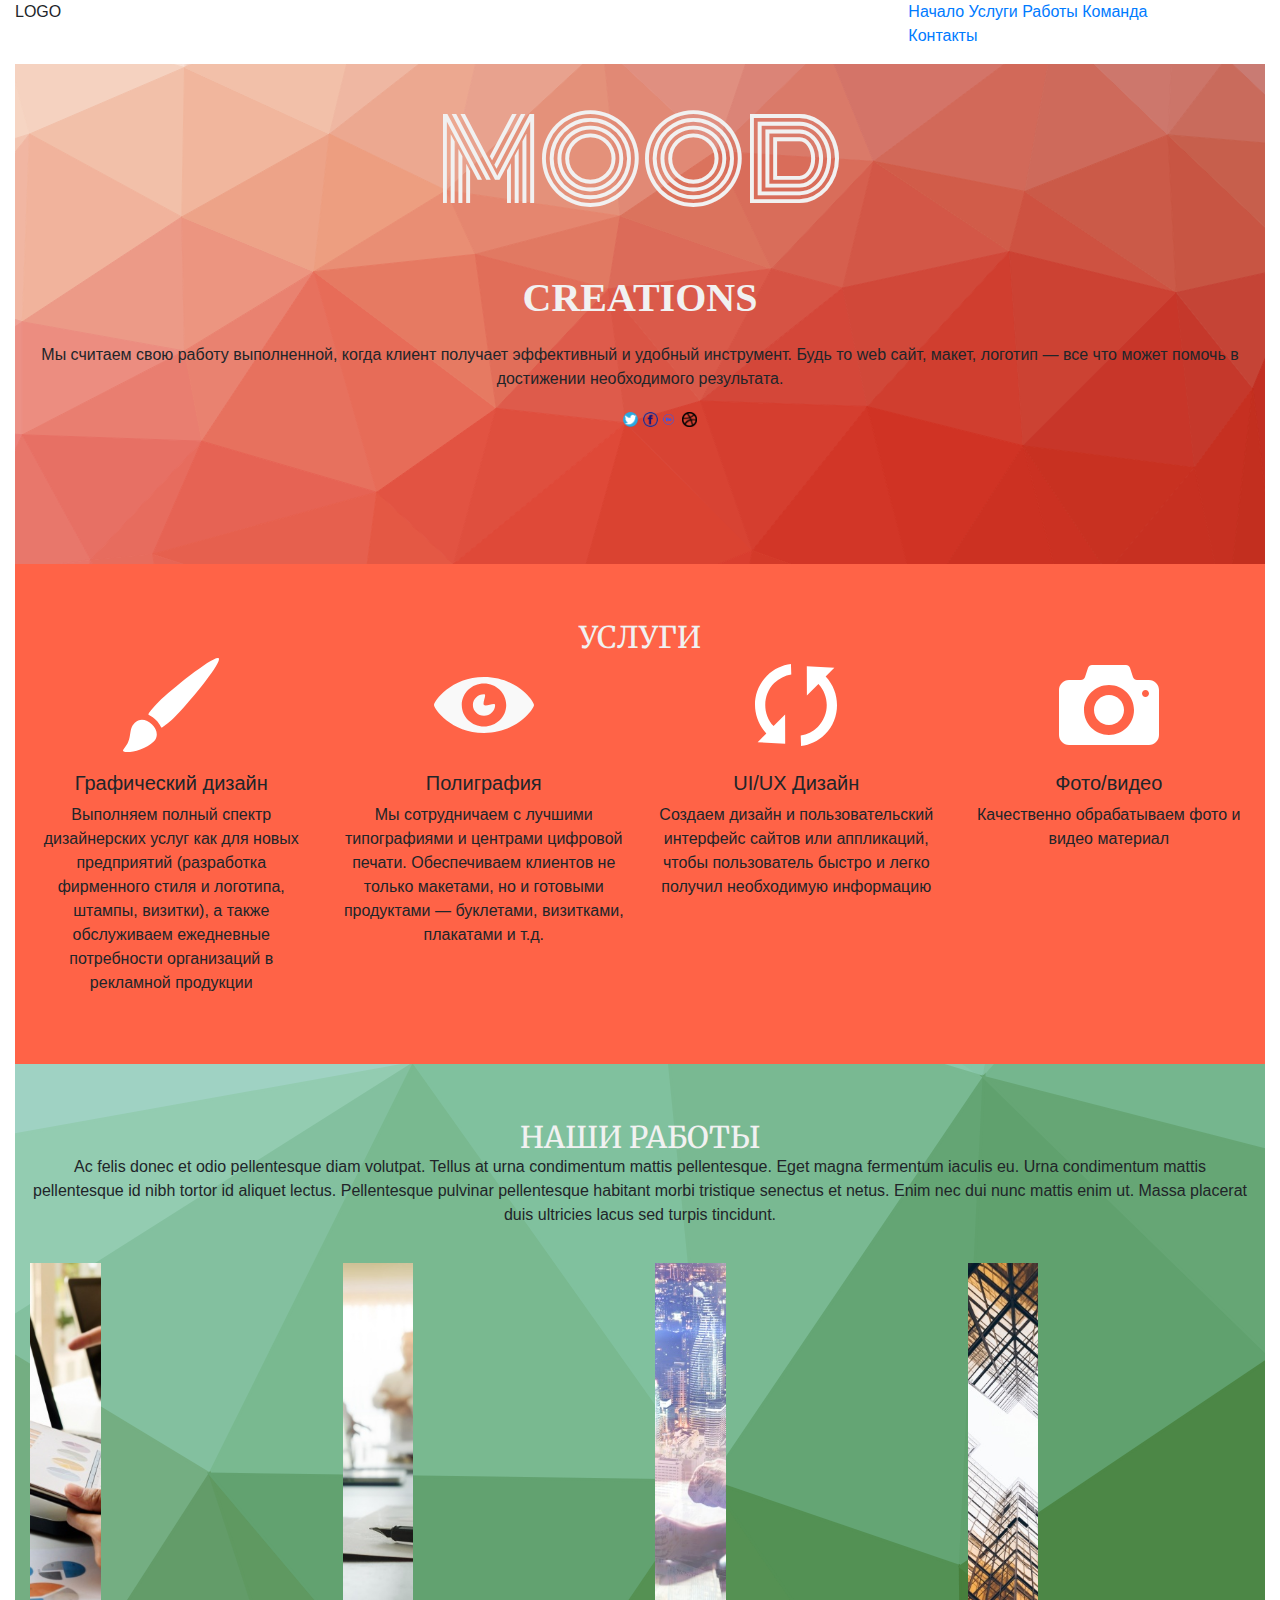
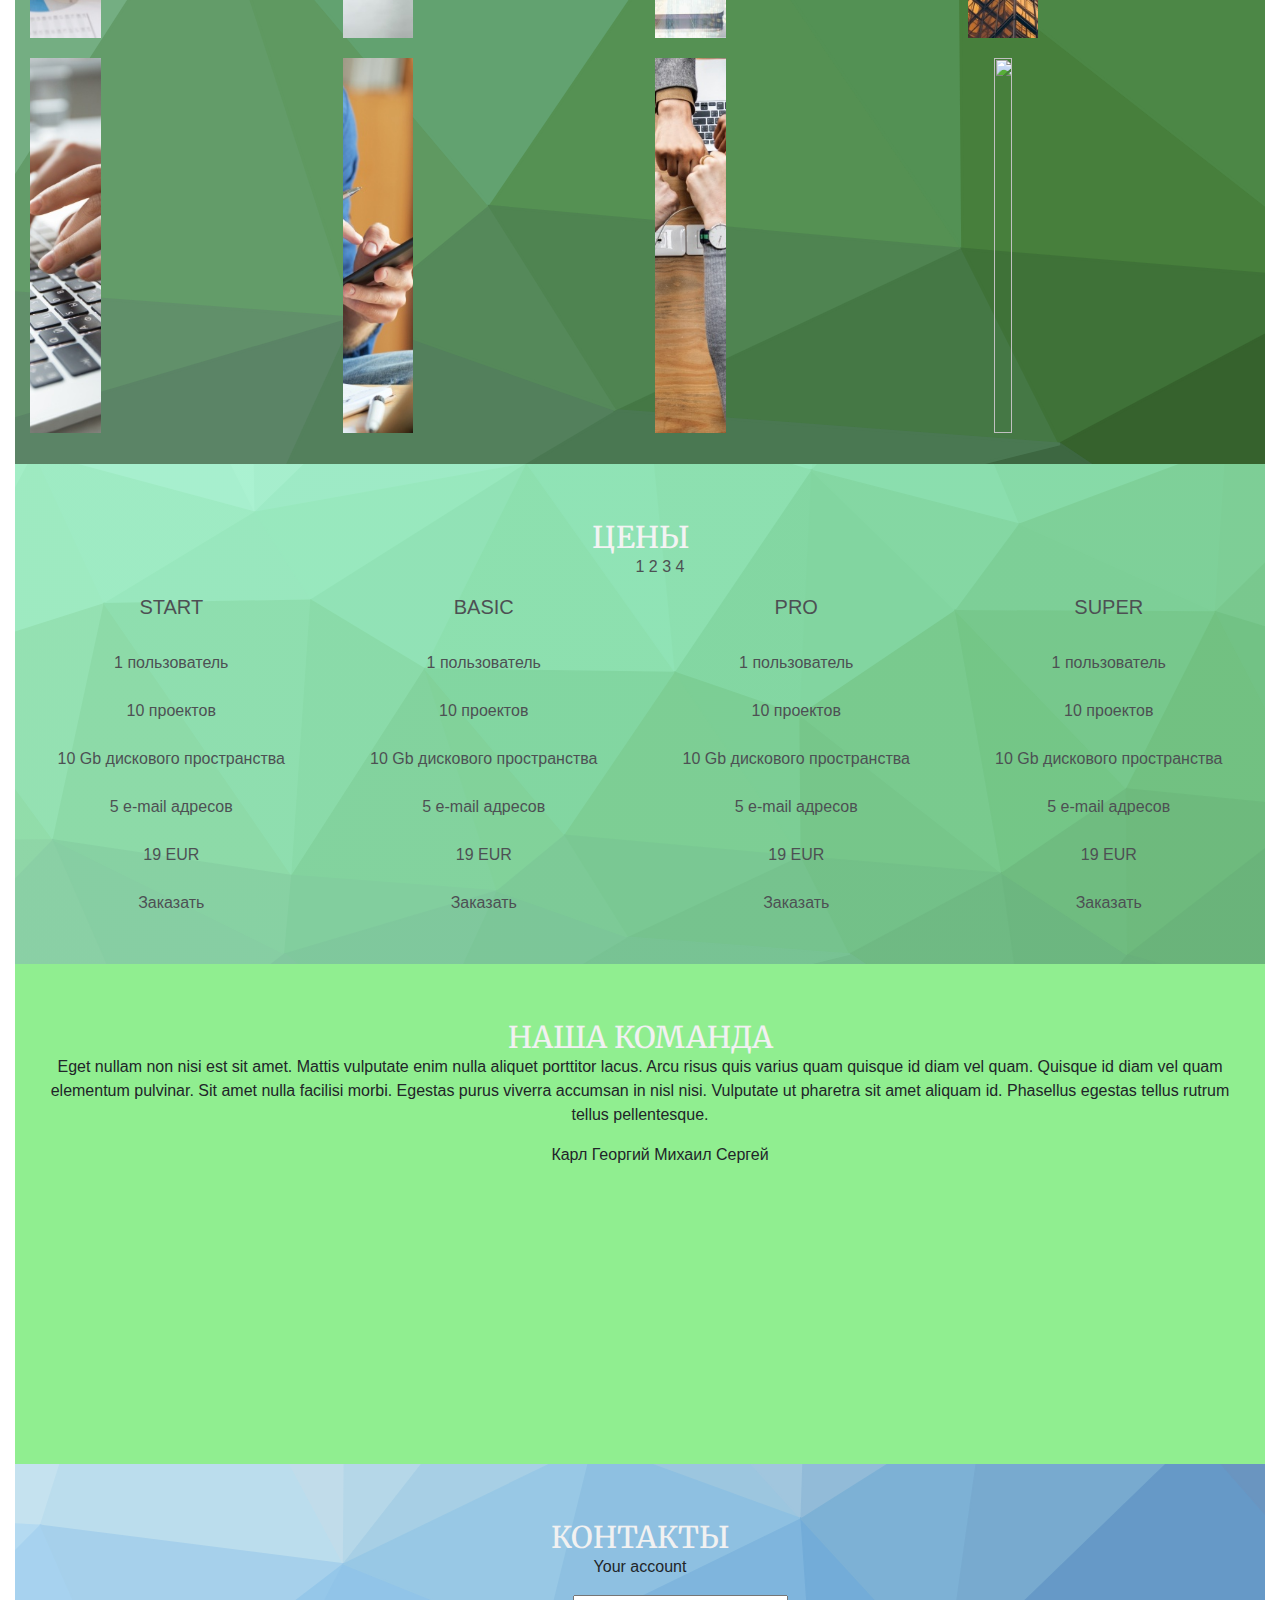
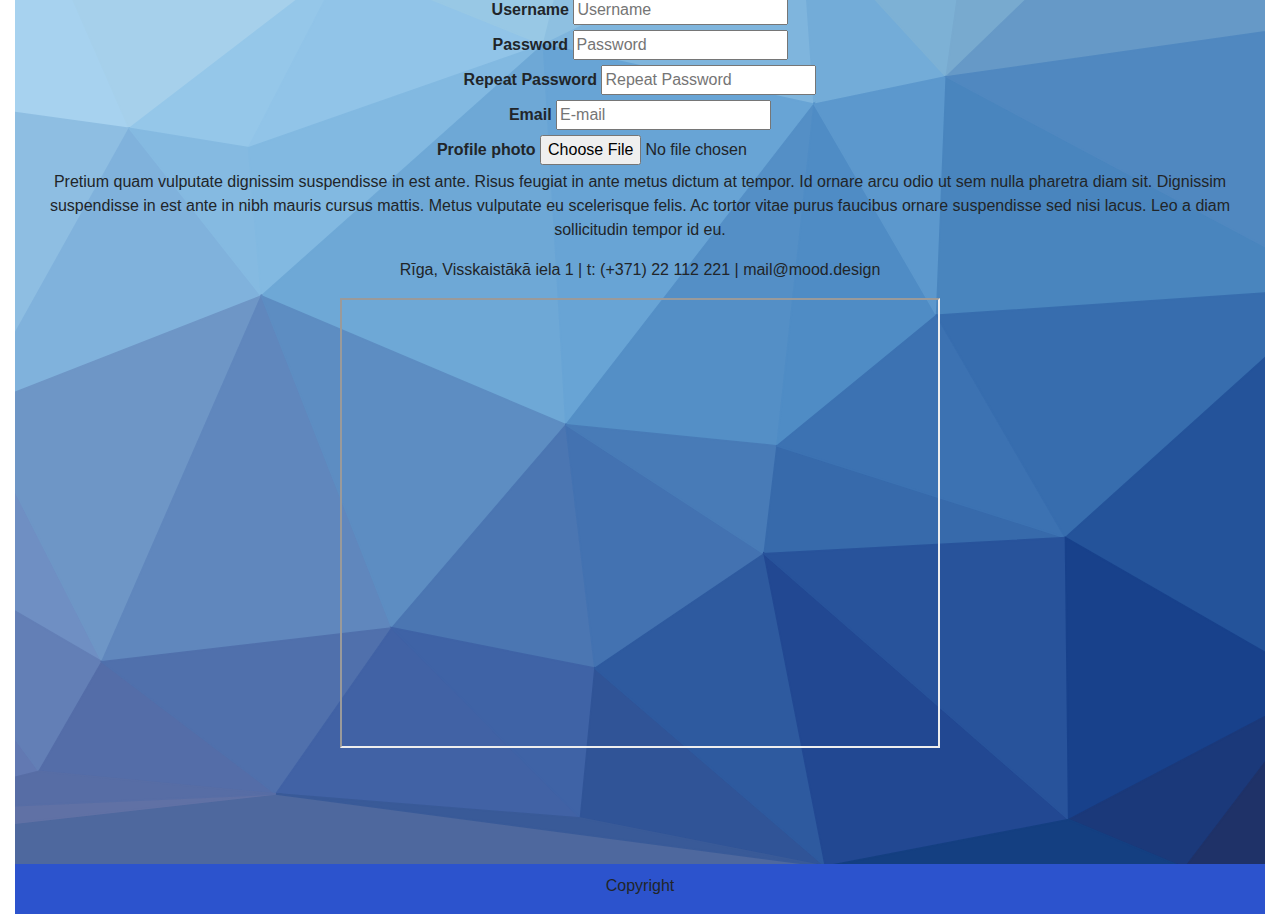
==== bootstrap/index.html @ acf4eb9c "mood creations project on bootstrap" ====
<!DOCTYPE html>
<html>
<head>
    <title>MOOD CREATIONS</title>
    <meta charset="UTF-8">
    <link rel="stylesheet" href="https://stackpath.bootstrapcdn.com/bootstrap/4.3.1/css/bootstrap.min.css" integrity="sha384-ggOyR0iXCbMQv3Xipma34MD+dH/1fQ784/j6cY/iJTQUOhcWr7x9JvoRxT2MZw1T" crossorigin="anonymous">
    <link rel="stylesheet" href="styles.css">
    <link href="https://fonts.googleapis.com/css?family=Monoton&display=swap" rel='stylesheet'>
    <link href="https://fonts.googleapis.com/css?family=Merriweather&display=swap" rel="stylesheet">
</head>
<body>
<div class="container-fluid">

    <div class="row">
        <div class="col-lg-8 col-md-8 col-sm-12 col-12">
            <p>LOGO</p>
        </div>
        <div class="col-lg-3 col-md-3 col-sm-12 col-12">
            <ul class="pages">
                <li><a href="#beginning">Начало</a></li>
                <li><a href="#services">Услуги</a></li>
                <li><a href="#works">Работы</a></li>
                <li><a href="#team">Команда</a></li>
                <li><a href="#contacts">Контакты</a></li>
            </ul>
        </div>
    </div>

    <div class="container-fluid pageInfo">
        <a name="beginning"></a>

        <div class="row moodCreations">
            <div class="col-lg-12 col-md-12 col-sm-12 col-12">
                <p class="mood">MOOD</p>
                <br>
                <p class="creations">CREATIONS</p>
            </div>
        </div>

        <div class="row about">
            <div class="col-lg-12 col-md-12 col-sm-12 col-12">
                <p>Мы считаем свою работу выполненной, когда клиент получает эффективный и удобный инструмент. Будь то  web сайт, макет, логотип — все что может помочь
                    в достижении необходимого результата.</p>
            </div>
        </div>

        <div class="row socialMedia">
            <div class="col-lg-12 col-md-12 col-sm-12 col-12">
                <ul class="socialIcons">
                    <li><img src="images/twitter.png"></li>
                    <li><img src="images/facebook.png"></li>
                    <li><img src="images/behance.png"></li>
                    <li><img src="images/dribbble.png"></li>
                </ul>
            </div>
        </div>
    </div>

    <div class="container-fluid services">

        <div class="row">
            <div class="col-lg-12 col-md-12 col-sm-12 col-12">
                <a name="services"><h3 class="headline">УСЛУГИ</h3></a>
            </div>
        </div>

        <div class="row offers">
            <div class="col-lg-3 col-md-6 col-sm-12 col-12 offer">
                <p class="serviceImage"><img src="images/brush.svg"></p>
                <h5>Графический дизайн</h5>
                <p>Выполняем полный спектр дизайнерских услуг как для новых предприятий (разработка фирменного стиля и логотипа,
                    штампы, визитки), а также обслуживаем ежедневные потребности организаций в рекламной продукции</p>
            </div>

            <div class="col-lg-3 col-md-6 col-sm-12 col-12 offer">
                <p class="serviceImage"><img src="images/eye.svg"></p>
                <h5>Полиграфия</h5>
                <p>Мы сотрудничаем с лучшими типографиями и центрами цифровой печати. Обеспечиваем клиентов не только макетами, но и готовыми продуктами — буклетами, визитками, плакатами и т.д.</p>
            </div>

            <div class="col-lg-3 col-md-6 col-sm-12 col-12 offer">
                <p class="serviceImage"><img src="images/uiux.svg"></p>
                <h5>UI/UX Дизайн</h5>
                <p>Создаем дизайн и пользовательский интерфейс сайтов или аппликаций, чтобы пользователь быстро и легко получил необходимую информацию
                </p>
            </div>

            <div class="col-lg-3 col-md-6 col-sm-12 col-12 offer">
                <p class="serviceImage"><img src="images/camera.svg"></p>
                <h5>Фото/видео</h5>
                <p>Качественно обрабатываем фото и видео материал</p>
            </div>
        </div>
    </div>

    <div class="container-fluid portfolio">

        <div class="row">
            <div class="col-lg-12 col-md-12 col-sm-12 col-12">
                <a name="works"><h3 class="headline">НАШИ РАБОТЫ</h3></a>
            </div>
        </div>

        <div class="row">
            <div class="col-lg-12 col-md-12 col-sm-12 col-12 workAbout">
                <p>Ac felis donec et odio pellentesque diam volutpat. Tellus at urna condimentum mattis pellentesque. Eget magna fermentum iaculis eu. Urna condimentum mattis pellentesque id nibh tortor id
                    aliquet lectus. Pellentesque pulvinar pellentesque habitant morbi tristique senectus et netus. Enim nec dui nunc mattis enim ut. Massa placerat duis ultricies lacus sed turpis
                    tincidunt.</p>
            </div>
        </div>

        <div class="row workSelect">
            <div class="col-lg-3 col-md-6 col-sm-12 col-12">
                <img src="images/1.jpg" alt="" />
            </div>
            <div class="col-lg-3 col-md-6 col-sm-12 col-12">
                <img src="images/2.jpg" alt="" />
            </div>
            <div class="col-lg-3 col-md-6 col-sm-12 col-12">
                <img src="images/3.jpg" alt="" />
            </div>
            <div class="col-lg-3 col-md-6 col-sm-12 col-12">
                <img src="images/4.jpg" alt="" />
            </div>
        </div>
        <div class="row workSelect">
            <div class="col-lg-3 col-md-6 col-sm-12 col-12">
                <img src="images/5.jpg" alt="" />
            </div>
            <div class="col-lg-3 col-md-6 col-sm-12 col-12">
                <img src="images/6.jpg" alt="" />
            </div>
            <div class="col-lg-3 col-md-6 col-sm-12 col-12">
                <img src="images/7.jpg" alt="" />
            </div>
            <div class="col-lg-3 col-md-6 col-sm-12 col-12">
                <img src="images/8.jpg" alt="" />
            </div>
        </div>
    </div>

    <div class="container-fluid prices">

        <div class="row">
            <div class="col-lg-12 col-md-12 col-sm-12 col-12">
                <h3 class="headline">ЦЕНЫ</h3>
            </div>
        </div>

        <div class="row priceSelect">
            <div class="col-lg-12 col-md-12 col-sm-12 col-12">
                <ul class="priceSection">
                    <li>1</li>
                    <li>2</li>
                    <li>3</li>
                    <li>4</li>
                </ul>
            </div>
        </div>

        <div class="row packs">
            <div class="col-lg-3 col-md-6 col-sm-12 col-12 onePack">
                <h5 class="priceTitle">START</h5>
                <br>
                <p>1 пользователь</p>
                <br>
                <p>10 проектов</p>
                <br>
                <p>10 Gb дискового пространства</p>
                <br>
                <p>5 e-mail адресов</p>
                <br>
                <p>19 EUR</p>
                <br>
                <p>Заказать</p>
            </div>
            <div class="col-lg-3 col-md-6 col-sm-12 col-12 onePack">
                <h5 class="priceTitle">BASIC</h5>
                <br>
                <p>1 пользователь</p>
                <br>
                <p>10 проектов</p>
                <br>
                <p>10 Gb дискового пространства</p>
                <br>
                <p>5 e-mail адресов</p>
                <br>
                <p>19 EUR</p>
                <br>
                <p>Заказать</p>
            </div>
            <div class="col-lg-3 col-md-6 col-sm-12 col-12 onePack">
                <h5 class="priceTitle">PRO</h5>
                <br>
                <p>1 пользователь</p>
                <br>
                <p>10 проектов</p>
                <br>
                <p>10 Gb дискового пространства</p>
                <br>
                <p>5 e-mail адресов</p>
                <br>
                <p>19 EUR</p>
                <br>
                <p>Заказать</p>
            </div>
            <div class="col-lg-3 col-md-6 col-sm-12 col-12 onePack">
                <h5 class="priceTitle">SUPER</h5>
                <br>
                <p>1 пользователь</p>
                <br>
                <p>10 проектов</p>
                <br>
                <p>10 Gb дискового пространства</p>
                <br>
                <p>5 e-mail адресов</p>
                <br>
                <p>19 EUR</p>
                <br>
                <p>Заказать</p>
            </div>
        </div>
    </div>

    <div class="container-fluid team">

        <div class="row">
            <div class="col-lg-12 col-md-12 col-sm-12 col-12">
                <a name="team"><h3 class="headline">НАША КОМАНДА </h3></a>            </div>
        </div>

        <div class="row teamAbout">
            <div class="col-lg-12 col-md-12 col-sm-12 col-12">
                <p>
                    Eget nullam non nisi est sit amet. Mattis vulputate enim nulla aliquet porttitor lacus. Arcu risus quis varius quam quisque id diam vel quam. Quisque id diam vel quam elementum
                    pulvinar. Sit amet nulla facilisi morbi. Egestas purus viverra accumsan in nisl nisi. Vulputate ut pharetra sit amet aliquam id. Phasellus egestas tellus rutrum tellus pellentesque.
                </p>
            </div>
        </div>

        <div class="row teamMembers">
            <div class="col-lg-12 col-md-12 col-sm-12 col-12">
                <ul class="members">
                    <li>Карл</li>
                    <li>Георгий</li>
                    <li>Михаил</li>
                    <li>Сергей</li>
                </ul>
            </div>
        </div>
    </div>

    <div class="container-fluid contacts">

        <div class="row">
            <div class="col-lg-12 col-md-12 col-sm-12 col-12">
                <a name="contacts"><h3 class="headline">КОНТАКТЫ</h3></a>
            </div>
        </div>


        <div class="register">
            <p>Your account</p>
            <div class="row">
                <div class="col-lg-12 col-md-12 col-sm-12 col-12">
                    <label for="username"><b>Username</b></label>
                    <input type="text" placeholder="Username" name="Username" required><br>

                    <label for="psw"><b>Password</b></label>
                    <input type="password" placeholder="Password" name="password" required><br>

                    <label for="psw-repeat"><b>Repeat Password</b></label>
                    <input type="password" placeholder="Repeat Password" name="psw-repeat" required><br>

                    <label for="email"><b>Email</b></label>
                    <input type="text" placeholder="E-mail" name="email" required><br>

                    <label for="file"><b>Profile photo</b></label>
                    <input type="file" placeholder="file" name="file">
                </div>
            </div>
        </div>

        <div class="row contactForm">
            <div class="col-lg-12 col-md-12 col-sm-12 col-12">
                <p>
                    Pretium quam vulputate dignissim suspendisse in est ante. Risus feugiat in ante metus dictum at tempor. Id ornare arcu odio ut sem nulla pharetra diam sit. Dignissim suspendisse in
                    est ante in nibh mauris cursus mattis. Metus vulputate eu scelerisque felis. Ac tortor vitae purus faucibus ornare suspendisse sed nisi lacus. Leo a diam sollicitudin tempor id eu.
                </p>
                <p>Rīga, Visskaistākā iela 1 | t: (+371) 22 112 221 | mail@mood.design</p>
            </div>
        </div>

        <div class="row mapx">
            <div class="col-lg-12 col-md-12 col-sm-12 col-12">
                <iframe src="https://www.google.com/maps/embed?pb=!1m18!1m12!1m3!1d2175.2723819367!2d24.133255915940637!3d56.96126658089379!2m3!1f0!2f0!3f0!3m2!1i1024!2i768!4f13.1!3m3!1m2!1s0x46eecfcab2adb7b1%3A0x5da3a602e59f347c!2sArtil%C4%93rijas%20iela%203%2C%20Centra%20rajons%2C%20R%C4%ABga%2C%20LV-1001!5e0!3m2!1slv!2slv!4v1572545944510!5m2!1slv!2slv" width="600" height="450"></iframe>
            </div>
        </div>
    </div>

    <div class="container-fluid footer">
        <div class="row">
            <div class="col-lg-12 col-md-12 col-sm-12 col-12">
                <p>Copyright</p>
            </div>
        </div>
    </div>
</div>

</body>
</html>
---- bootstrap/styles.css ----
.navMenu {
    width: 100%;
    height: 50px;
    display: inline-flex;
    background-color: tomato;
}

.logo {
     width: 20%;
     text-align: left;
    margin-left: 40px;
}

.navBar {
    width: 80%;
    text-align: right;
    margin-right: 40px;
}

.navBar > a {
    text-decoration-line: none;
}

.pageInfo {
    width: 100%;
    height: 500px;
    background-image: url("images/bg-red.svg");
    background-position: center;
    background-repeat: no-repeat;
    background-size: cover;
}

.socialIcons li img {
    width: 15px;
    height: 15px;
    display: inline-block
}

.moodCreations {
    padding: 15px;
}

.mood {
    font-size: 110px;
    font-family: 'Monoton';
    color: #f1f1f1;
    margin: unset;
}

.creations {
    font-size: 40px;
    font-family: Roboto;
    font-weight: bolder;
    color: #f1f1f1;
    margin: unset;
}

.pageInfo div {
    text-align: center;
}

.services {
    width: 100%;
    height: 500px;
    background-color: tomato;
}

.headline {
    text-align: center;
    margin: unset;
    color: #f1f1f1;
    font-size: 30px;
    padding-top: 55px;
    font-family: 'Merriweather', serif;
}

.offer {
    width: 300px;
    text-align: center;
    margin: auto;
    height: 304px;
}

.portfolio {
    width: 100%;
    height: 1000px;
    background-image: url("images/bg-green.svg");
    background-position: center;
    background-repeat: no-repeat;
    background-size: cover;
}

.portfolio div {
    text-align: center;
}

.prices {
    width: 100%;
    height: 500px;
    /*background-image: url("images/bg-green.svg");*/
    background:  linear-gradient(
            rgba(103, 255, 170, 0.45),
            rgba(103, 255, 170, 0.45)
    ),
    url("images/bg-green.svg")
;
    background-position: center;
    background-repeat: no-repeat;
    background-size: cover;
    opacity: 0.8;
}

.priceSelect {
    text-align: center;
}

.onePack p {
    margin: unset;
}


.packs div {
    width: 25%;
    text-align: center;
}

.team {
    width: 100%;
    height: 500px;
    background-color: lightgreen;
}

.team div {
    text-align: center;
}

.contacts {
    width: 100%;
    height: 1000px;
    background-image: url("images/bg-blue.svg");
    background-position: center;
    background-repeat: no-repeat;
    background-size: cover;
}

.contacts div {
    text-align: center;
}

.footer {
    width: 100%;
    height: 50px;
    background-color: #2c53cd;
    text-align: center;
}

.footer p {
    margin: unset;
    padding: 10px;
}

.workSelect {
    padding-top: 20px;
}

.workSelect img {
    display: block;
    width: 25%;
    height: 375px;
    min-width: 50px;
    min-height: 50px;
    float: left;
    object-position: 50% 50%;
    object-fit: cover;
    /* object-fit: contain; */
    /* object-fit: fill; */
    /* object-fit: none; */
}

ul {
    list-style-type: none;
}

ul li{
    display: inline;
}

.offers {
    display: flex;
    justify-content: center;
    align-items: flex-start;
}

.packs {
    display: flex;
}

/*input[type=text], input[type=password]{*/
/*    width: 30%;*/
/*    padding: 6px;*/
/*    display: inline-block;*/
/*    margin: 7px;*/
/*    float: left;*/
/*}*/

/*.register {*/
/*    width: 100%;*/
/*    margin: 0 auto;*/
/*}*/

/*label {*/
/*    float: left;*/
/*    padding: 18px;*/
/*    display: inline-block;*/
/*}*/
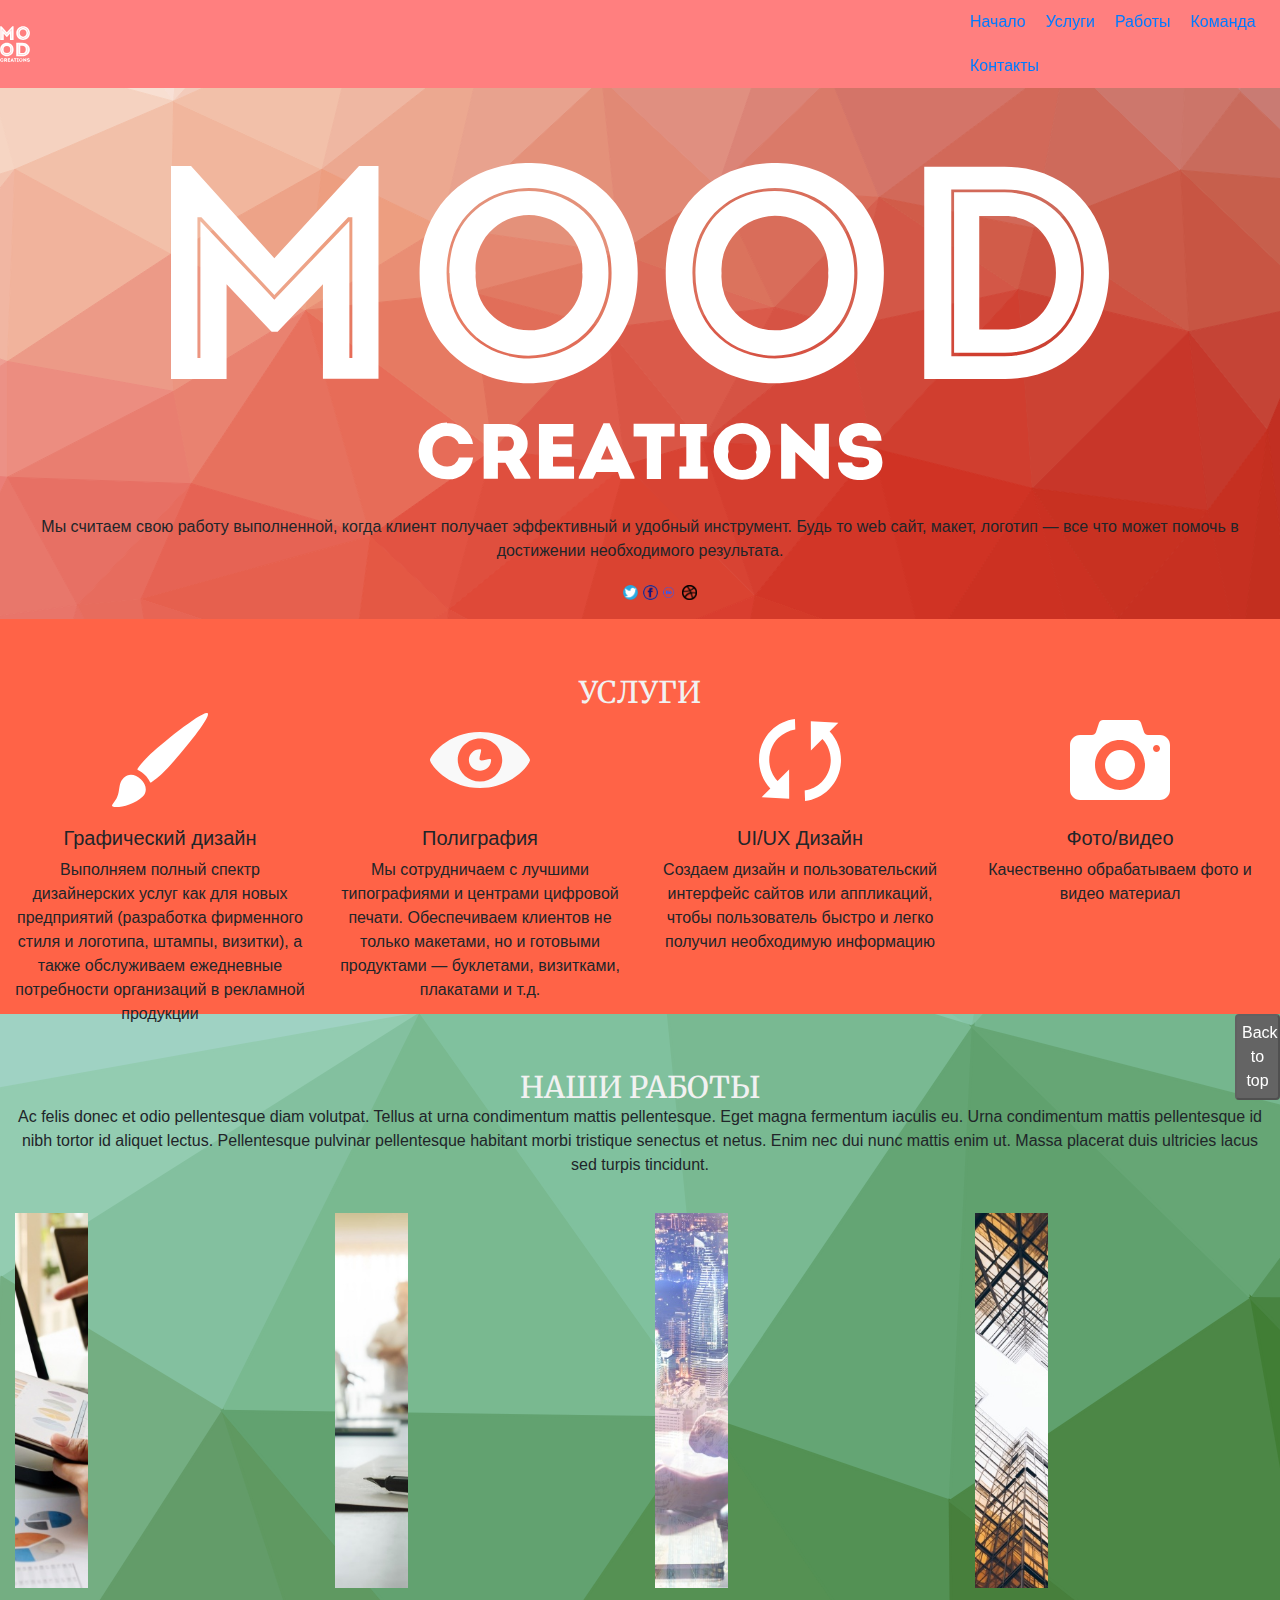
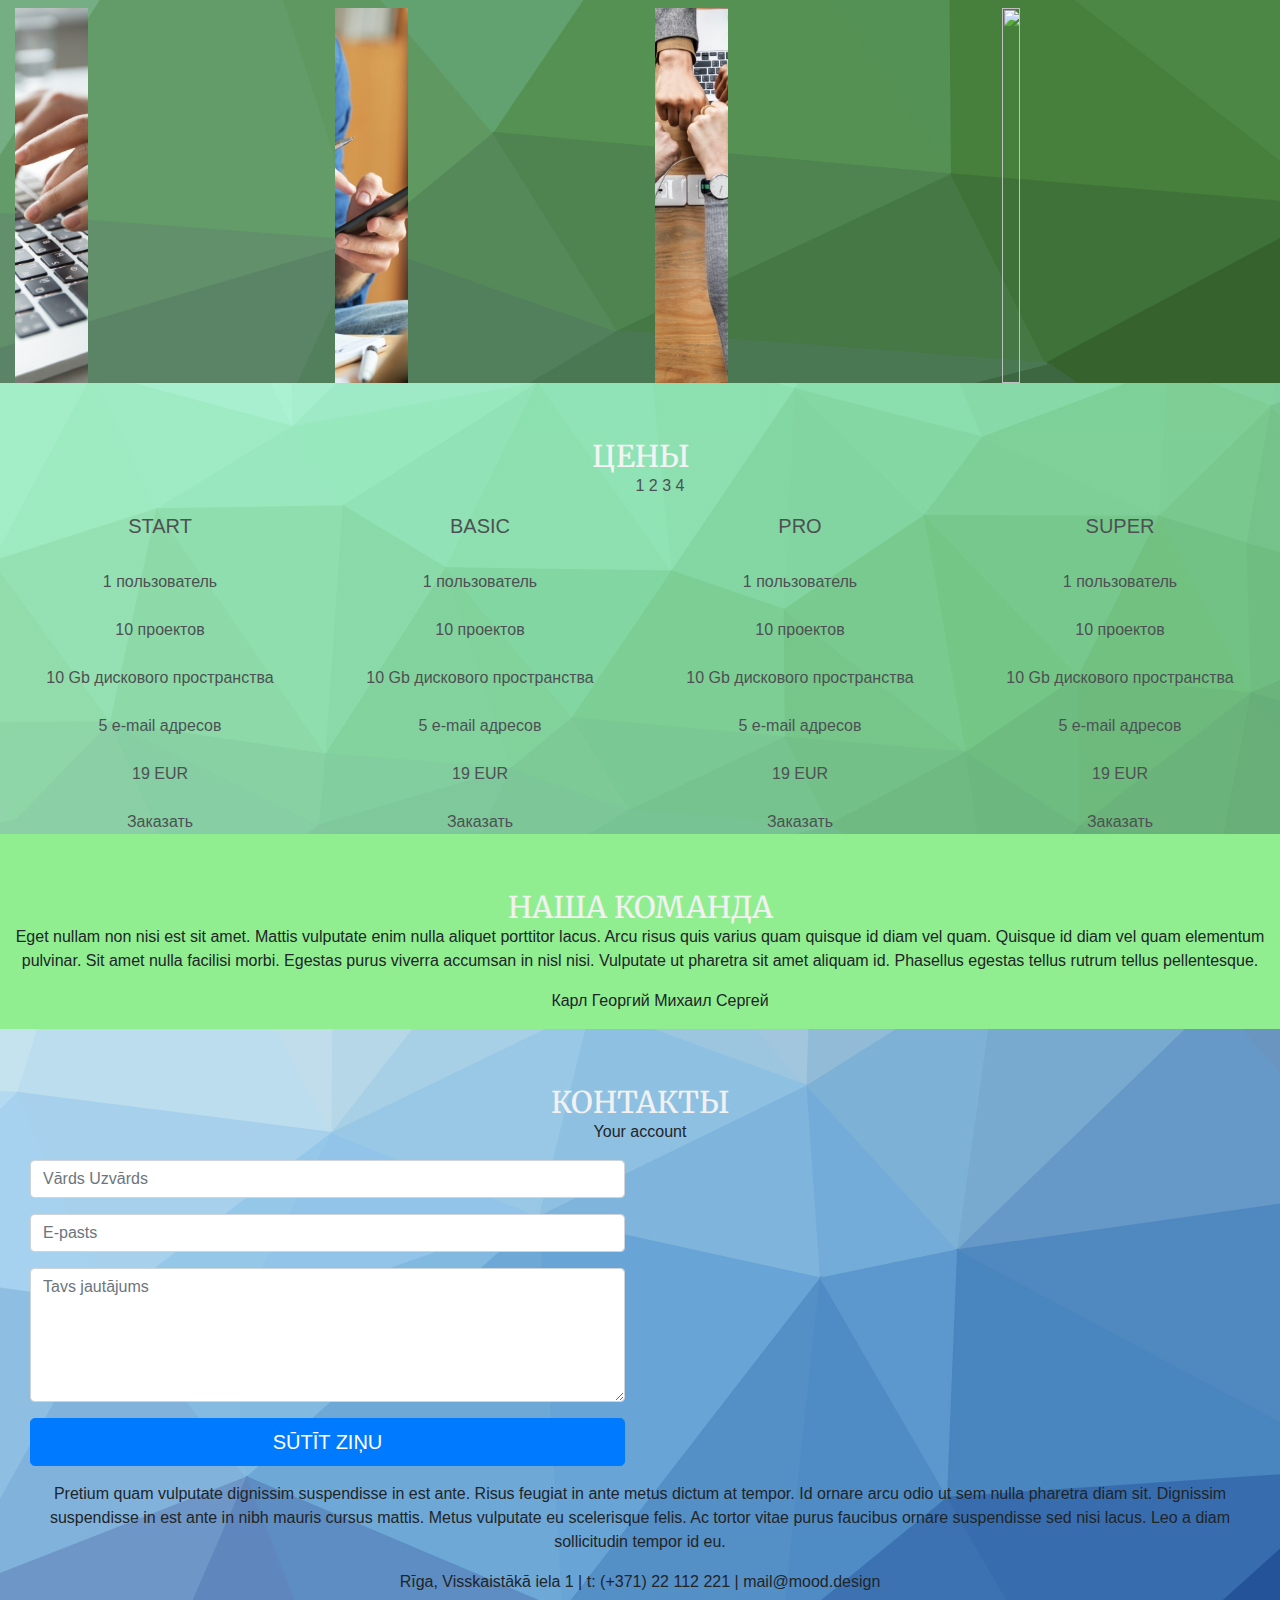
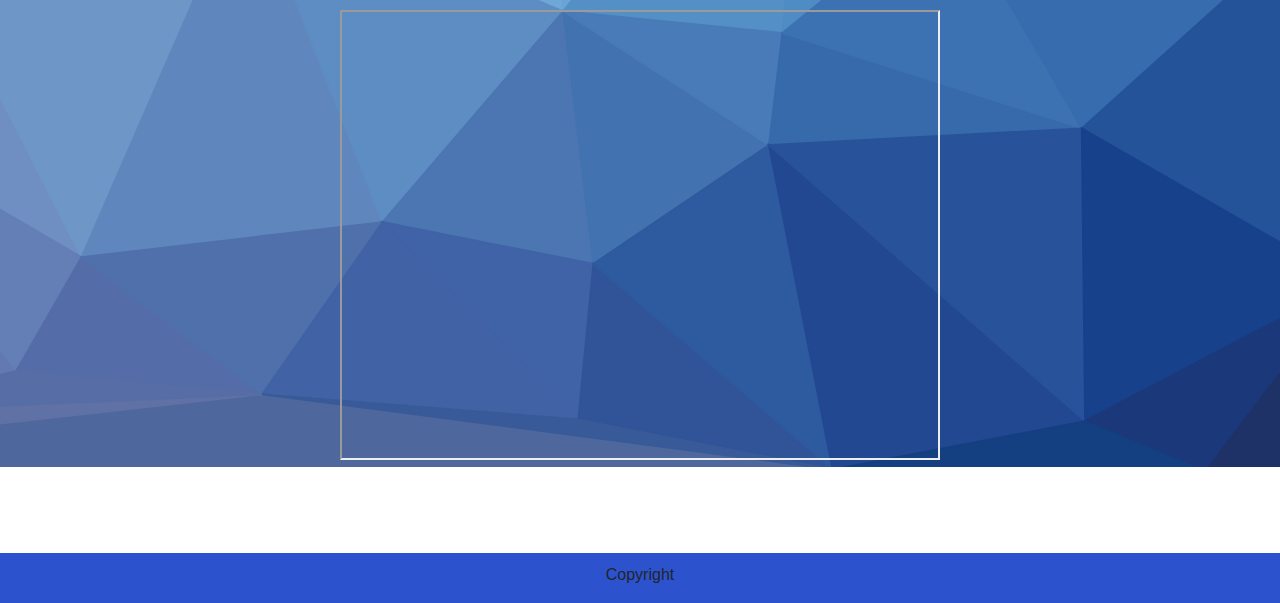
==== commit 61e836d8: "responsive" ====
--- a/bootstrap/index.html
+++ b/bootstrap/index.html
@@ -8,15 +8,16 @@
     <link href="https://fonts.googleapis.com/css?family=Monoton&display=swap" rel='stylesheet'>
     <link href="https://fonts.googleapis.com/css?family=Merriweather&display=swap" rel="stylesheet">
 </head>
+
 <body>
-<div class="container-fluid">
-
-    <div class="row">
-        <div class="col-lg-8 col-md-8 col-sm-12 col-12">
-            <p>LOGO</p>
-        </div>
-        <div class="col-lg-3 col-md-3 col-sm-12 col-12">
-            <ul class="pages">
+
+<div class="container-fluid navigation">
+    <div class="row no-gutters navMenu">
+        <div class="nav nav-pills col-lg-9 col-md-9 col-sm-12 col-12 logo">
+            <img src="images/logo-vert.svg" class="logotip">
+        </div>
+        <div class="col-lg-3 col-md-3 col-sm-12 col-12 navBar">
+            <ul class="nav nav-pills pages">
                 <li><a href="#beginning">Начало</a></li>
                 <li><a href="#services">Услуги</a></li>
                 <li><a href="#works">Работы</a></li>
@@ -25,38 +26,38 @@
             </ul>
         </div>
     </div>
-
-    <div class="container-fluid pageInfo">
-        <a name="beginning"></a>
-
-        <div class="row moodCreations">
-            <div class="col-lg-12 col-md-12 col-sm-12 col-12">
-                <p class="mood">MOOD</p>
-                <br>
-                <p class="creations">CREATIONS</p>
-            </div>
-        </div>
-
-        <div class="row about">
-            <div class="col-lg-12 col-md-12 col-sm-12 col-12">
-                <p>Мы считаем свою работу выполненной, когда клиент получает эффективный и удобный инструмент. Будь то  web сайт, макет, логотип — все что может помочь
-                    в достижении необходимого результата.</p>
-            </div>
-        </div>
-
-        <div class="row socialMedia">
-            <div class="col-lg-12 col-md-12 col-sm-12 col-12">
-                <ul class="socialIcons">
-                    <li><img src="images/twitter.png"></li>
-                    <li><img src="images/facebook.png"></li>
-                    <li><img src="images/behance.png"></li>
-                    <li><img src="images/dribbble.png"></li>
-                </ul>
-            </div>
-        </div>
-    </div>
-
-    <div class="container-fluid services">
+</div>
+
+<div class="container-fluid pageInfo">
+    <a name="beginning"></a>
+
+    <div class="row moodCreations">
+        <div class="col-lg-12 col-md-12 col-sm-12 col-12">
+           <img src="images/moodCreationsMain.svg" class="mood">
+        </div>
+    </div>
+
+    <div class="row about">
+        <div class="col-lg-12 col-md-12 col-sm-12 col-12">
+            <p>Мы считаем свою работу выполненной, когда клиент получает эффективный и удобный инструмент. Будь то  web сайт, макет, логотип — все что может помочь
+                в достижении необходимого результата.</p>
+        </div>
+    </div>
+
+    <div class="row socialMedia">
+        <div class="col-lg-12 col-md-12 col-sm-12 col-12">
+            <ul class="socialIcons">
+                <li><img src="images/twitter.png"></li>
+                <li><img src="images/facebook.png"></li>
+                <li><img src="images/behance.png"></li>
+                <li><img src="images/dribbble.png"></li>
+            </ul>
+        </div>
+    </div>
+</div>
+
+
+<div class="container-fluid services">
 
         <div class="row">
             <div class="col-lg-12 col-md-12 col-sm-12 col-12">
@@ -93,6 +94,8 @@
         </div>
     </div>
 
+<div class="btnBackToTop">
+
     <div class="container-fluid portfolio">
 
         <div class="row">
@@ -226,7 +229,8 @@
 
         <div class="row">
             <div class="col-lg-12 col-md-12 col-sm-12 col-12">
-                <a name="team"><h3 class="headline">НАША КОМАНДА </h3></a>            </div>
+                <a name="team"><h3 class="headline">НАША КОМАНДА </h3></a>
+            </div>
         </div>
 
         <div class="row teamAbout">
@@ -259,26 +263,31 @@
         </div>
 
 
-        <div class="register">
+        <div class="contactForm">
             <p>Your account</p>
-            <div class="row">
-                <div class="col-lg-12 col-md-12 col-sm-12 col-12">
-                    <label for="username"><b>Username</b></label>
-                    <input type="text" placeholder="Username" name="Username" required><br>
-
-                    <label for="psw"><b>Password</b></label>
-                    <input type="password" placeholder="Password" name="password" required><br>
-
-                    <label for="psw-repeat"><b>Repeat Password</b></label>
-                    <input type="password" placeholder="Repeat Password" name="psw-repeat" required><br>
-
-                    <label for="email"><b>Email</b></label>
-                    <input type="text" placeholder="E-mail" name="email" required><br>
-
-                    <label for="file"><b>Profile photo</b></label>
-                    <input type="file" placeholder="file" name="file">
+            <form class="form-horizontal">
+                <div class="form-group">
+                    <div class="col-lg-6 col-md-6 col-sm-12 col-12">
+                        <input type="text" class="form-control" id="inputName" placeholder="Vārds Uzvārds">
+                    </div>
                 </div>
-            </div>
+                <div class="form-group">
+                    <div class="col-lg-6 col-md-6 col-sm-12 col-12">
+                        <input type="email" class="form-control" id="inputEmail" placeholder="E-pasts">
+                    </div>
+                </div>
+                <div class="form-group">
+                    <div class="col-lg-6 col-md-6 col-sm-12 col-12">
+                        <textarea class="form-control" id="inputQuestion" rows="5" placeholder="Tavs jautājums" ></textarea>
+                    </div>
+                </div>
+
+                <div class="form-group">
+                    <div class="col-lg-6 col-md-6 col-sm-12 col-12">
+                        <button type="submit" class="btn btn-primary btn-lg btn-block">SŪTĪT ZIŅU</button>
+                    </div>
+                </div>
+            </form>
         </div>
 
         <div class="row contactForm">
@@ -298,6 +307,10 @@
         </div>
     </div>
 
+    <div class="btnTop">
+        <button id="myBtn"><a href="#beginning" style="color: white">Back to top</a></button>
+    </div>
+
     <div class="container-fluid footer">
         <div class="row">
             <div class="col-lg-12 col-md-12 col-sm-12 col-12">
@@ -305,6 +318,7 @@
             </div>
         </div>
     </div>
+
 </div>
 
 </body>
--- a/bootstrap/styles.css
+++ b/bootstrap/styles.css
@@ -1,29 +1,48 @@
+.navigation {
+    position: sticky;
+    top: 0;
+    z-index: 1;
+    padding-right: 0px;
+    padding-left: 0px;
+}
+
 .navMenu {
     width: 100%;
-    height: 50px;
-    display: inline-flex;
-    background-color: tomato;
+    height: auto;
+    /*display: inline-flex;*/
+    background-color: rgba(255, 0, 0, 0.5);
 }
 
 .logo {
-     width: 20%;
-     text-align: left;
-    margin-left: 40px;
-}
+    text-align: left;
+    padding: 10px;
+}
+
+.logotip {
+    width: 30px;
+    height: auto;
+}
+
+/*.logo p {*/
+/*    padding-left: 15px;*/
+/*    margin: unset;*/
+/*}*/
 
 .navBar {
-    width: 80%;
     text-align: right;
-    margin-right: 40px;
-}
-
-.navBar > a {
-    text-decoration-line: none;
+}
+
+.pages {
+
+}
+
+.pages li {
+    padding: 10px;
 }
 
 .pageInfo {
     width: 100%;
-    height: 500px;
+    height: auto;
     background-image: url("images/bg-red.svg");
     background-position: center;
     background-repeat: no-repeat;
@@ -37,23 +56,21 @@
 }
 
 .moodCreations {
-    padding: 15px;
+    padding: 75px 0 35px;
 }
 
 .mood {
-    font-size: 110px;
-    font-family: 'Monoton';
-    color: #f1f1f1;
-    margin: unset;
-}
-
-.creations {
-    font-size: 40px;
-    font-family: Roboto;
-    font-weight: bolder;
-    color: #f1f1f1;
-    margin: unset;
-}
+    width: 75%;
+    height: auto;
+}
+
+/*.creations {*/
+/*    font-size: 40px;*/
+/*    font-family: Roboto;*/
+/*    font-weight: bolder;*/
+/*    color: #f1f1f1;*/
+/*    margin: unset;*/
+/*}*/
 
 .pageInfo div {
     text-align: center;
@@ -61,7 +78,7 @@
 
 .services {
     width: 100%;
-    height: 500px;
+    height: auto;
     background-color: tomato;
 }
 
@@ -83,7 +100,7 @@
 
 .portfolio {
     width: 100%;
-    height: 1000px;
+    height: auto;
     background-image: url("images/bg-green.svg");
     background-position: center;
     background-repeat: no-repeat;
@@ -96,7 +113,7 @@
 
 .prices {
     width: 100%;
-    height: 500px;
+    height: auto;
     /*background-image: url("images/bg-green.svg");*/
     background:  linear-gradient(
             rgba(103, 255, 170, 0.45),
@@ -126,7 +143,7 @@
 
 .team {
     width: 100%;
-    height: 500px;
+    height: auto;
     background-color: lightgreen;
 }
 
@@ -136,7 +153,7 @@
 
 .contacts {
     width: 100%;
-    height: 1000px;
+    height: auto;
     background-image: url("images/bg-blue.svg");
     background-position: center;
     background-repeat: no-repeat;
@@ -195,21 +212,26 @@
     display: flex;
 }
 
-/*input[type=text], input[type=password]{*/
-/*    width: 30%;*/
-/*    padding: 6px;*/
-/*    display: inline-block;*/
-/*    margin: 7px;*/
-/*    float: left;*/
-/*}*/
-
-/*.register {*/
-/*    width: 100%;*/
-/*    margin: 0 auto;*/
-/*}*/
-
-/*label {*/
-/*    float: left;*/
-/*    padding: 18px;*/
-/*    display: inline-block;*/
-/*}*/+.btnTop {
+    display: flex;
+    flex-flow: row-reverse;
+    position: sticky;
+    bottom: 20px;
+    /*right: 20px;*/
+    z-index: 1;
+
+}
+#myBtn {
+    max-width: 45px;
+    border-color:
+            rgba(85, 85, 85, 0.2);
+    background-color:
+            rgb(100,100,100);
+    padding: 5px;
+    border-radius: 4px;
+
+}
+
+#myBtn:hover {
+    background-color: #7dbbf1;
+}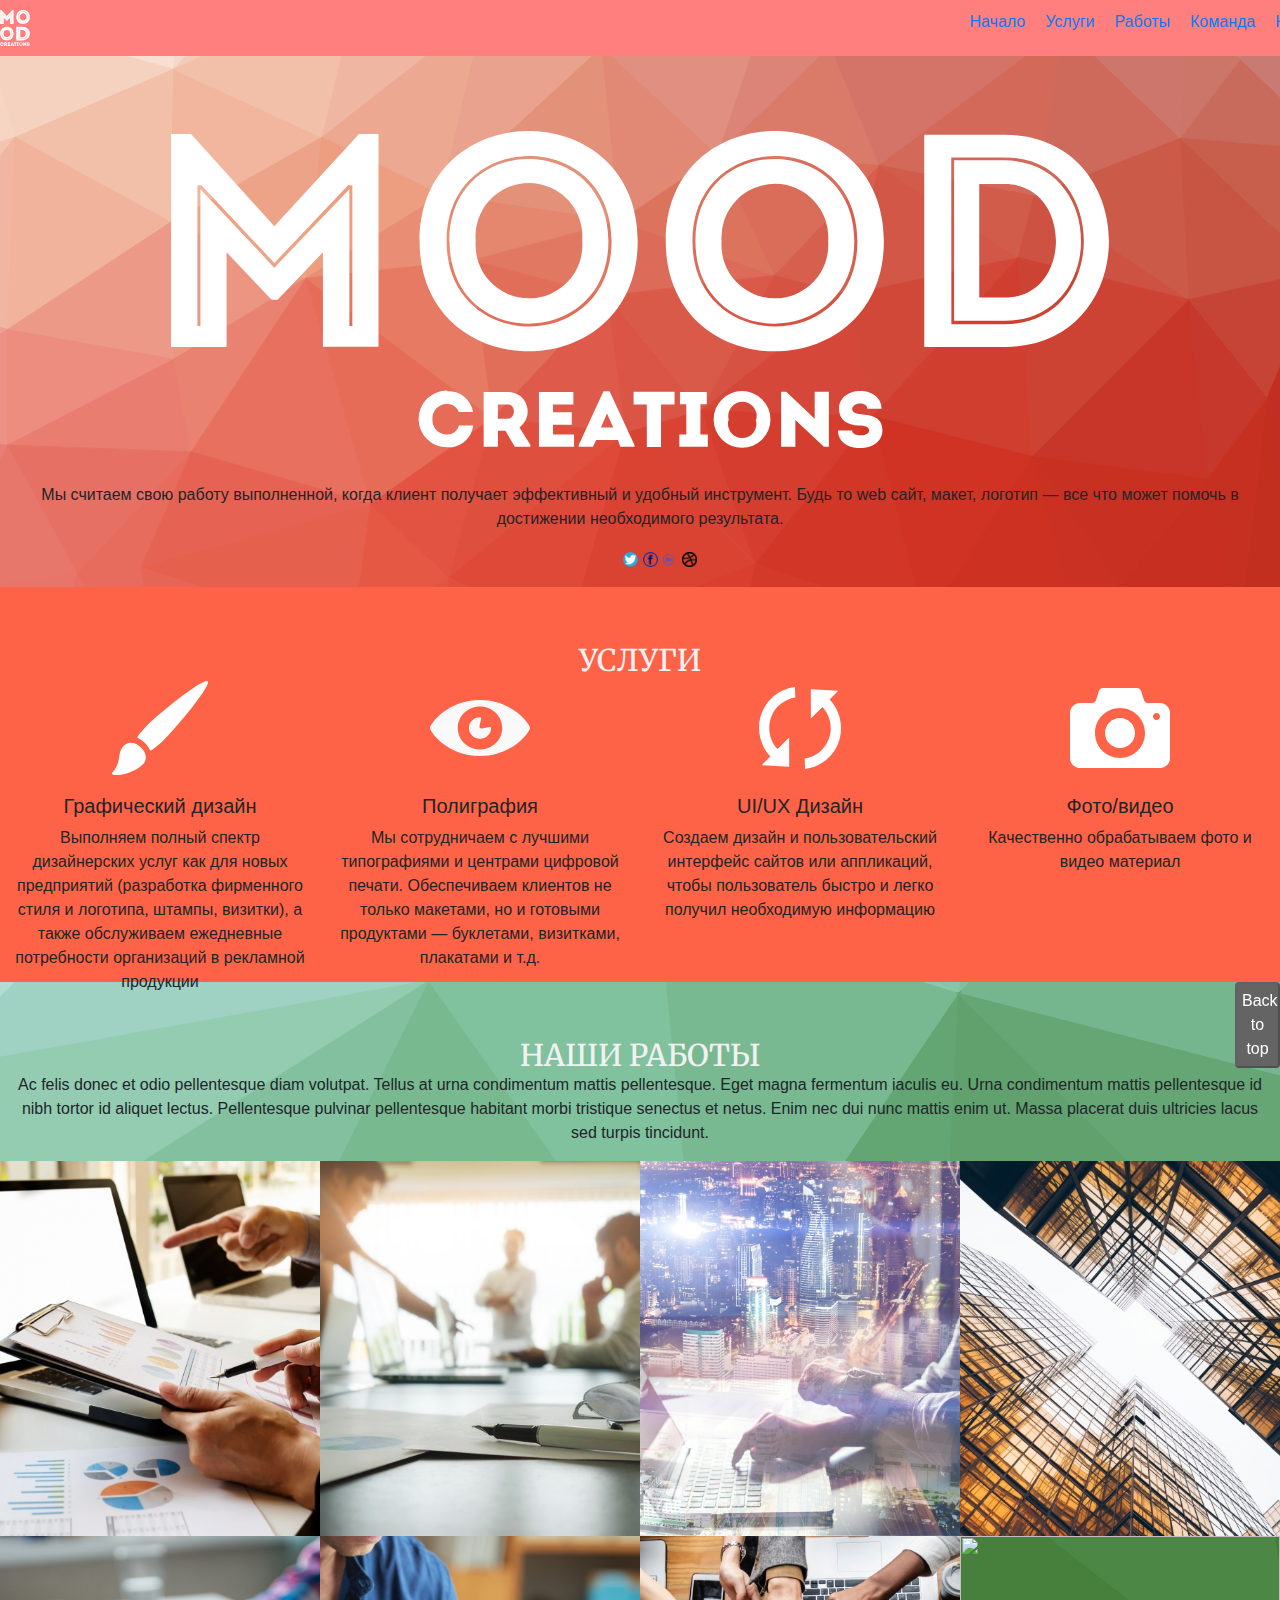
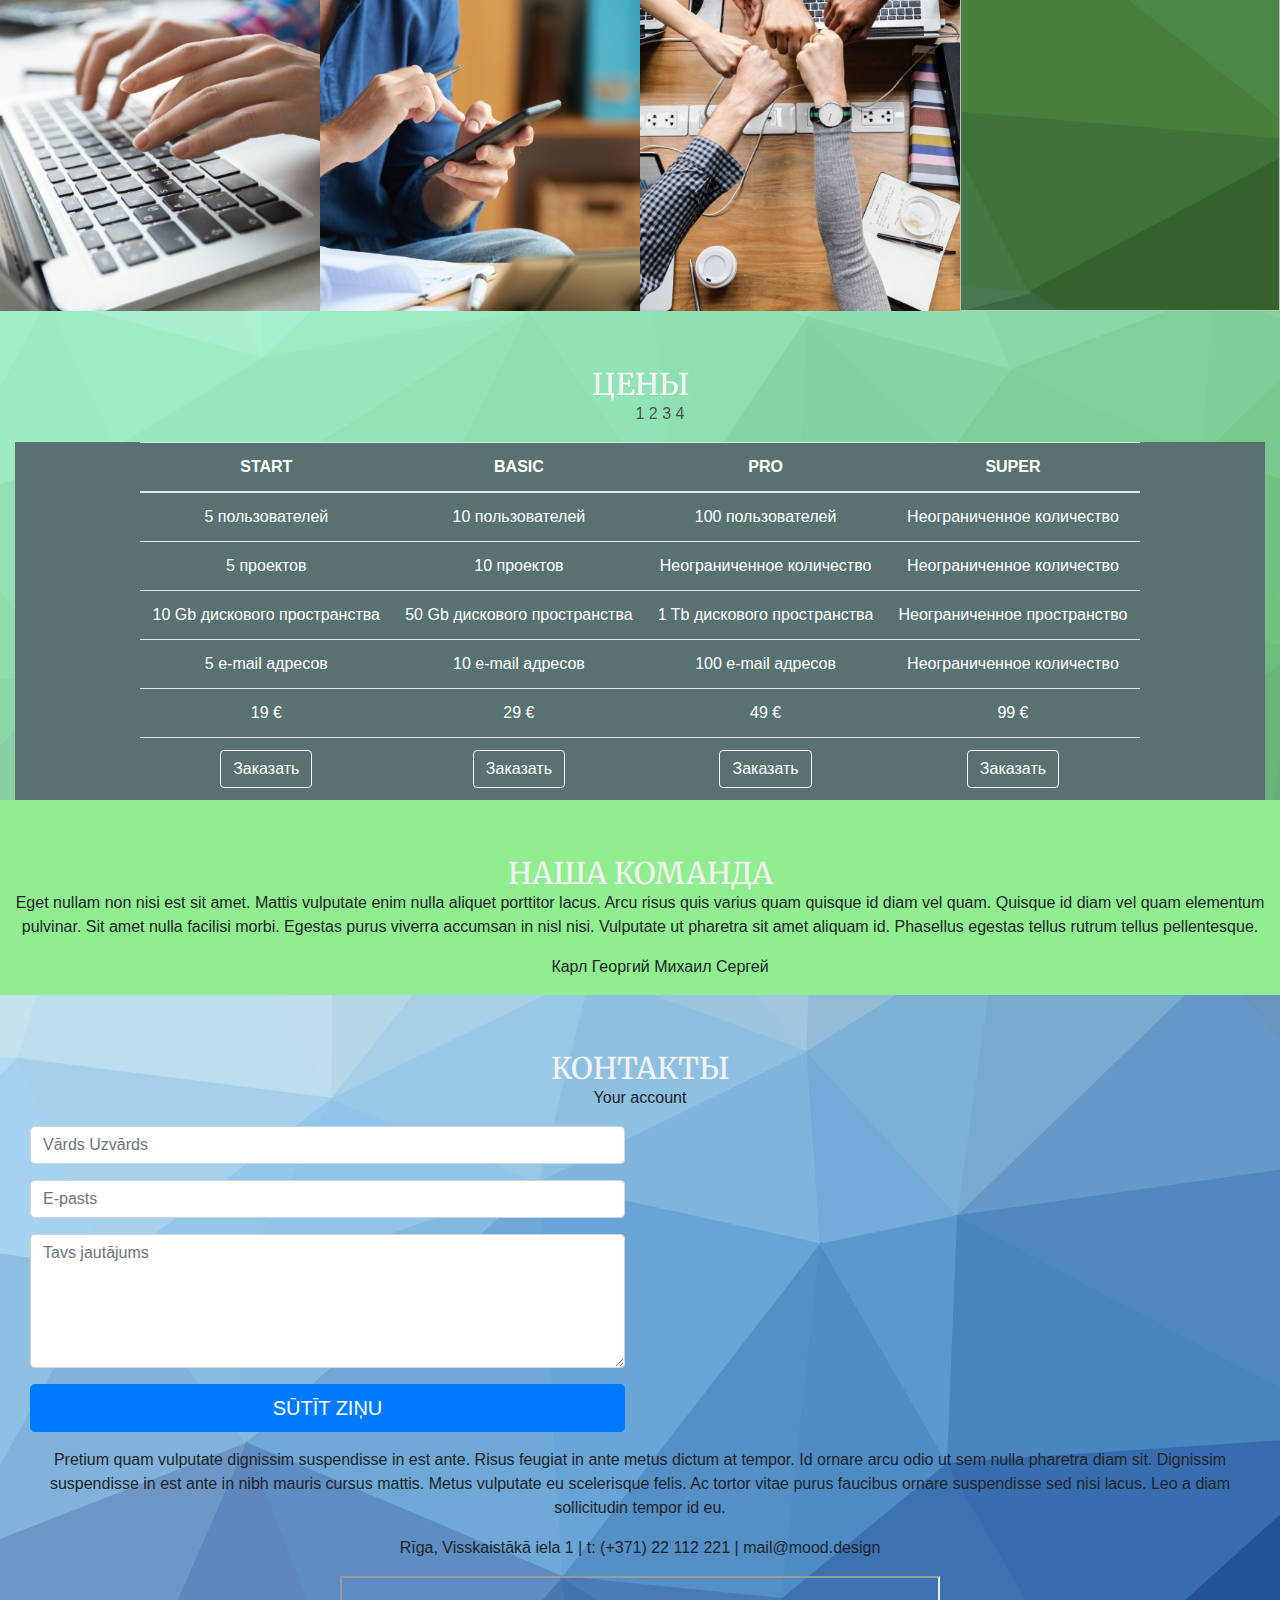
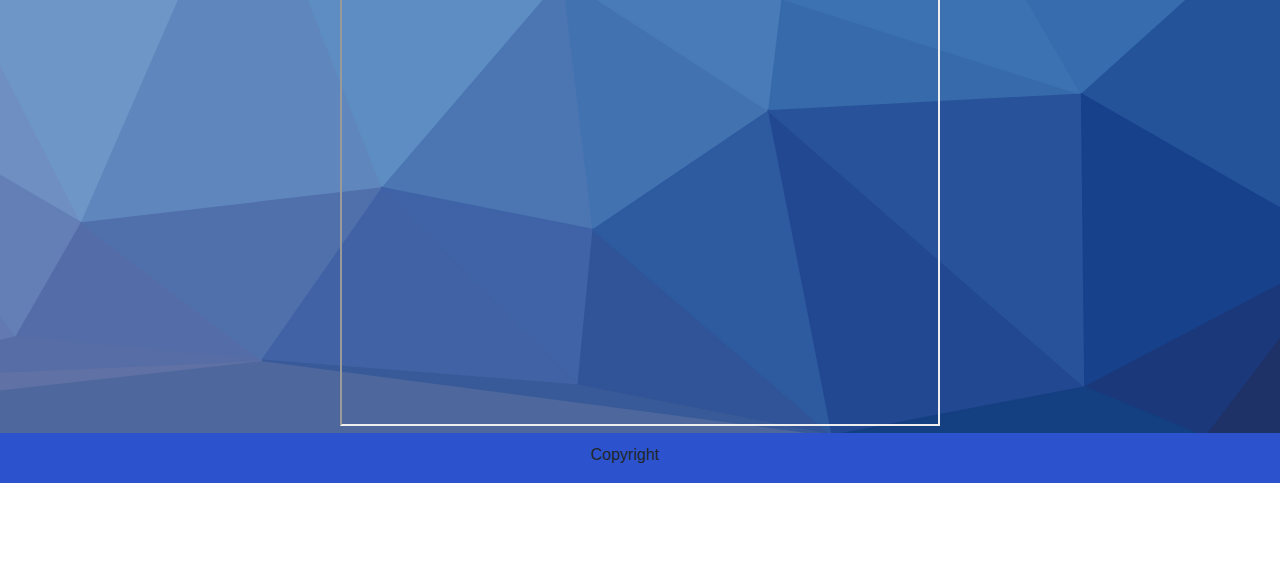
==== commit a3066ec2: "table, hover" ====
--- a/bootstrap/index.html
+++ b/bootstrap/index.html
@@ -113,30 +113,38 @@
         </div>
 
         <div class="row workSelect">
-            <div class="col-lg-3 col-md-6 col-sm-12 col-12">
+            <div class="col-lg-3 col-md-6 col-sm-6 col-6">
+                <div class="blah"> <p>blah</p></div>
                 <img src="images/1.jpg" alt="" />
             </div>
-            <div class="col-lg-3 col-md-6 col-sm-12 col-12">
+            <div class="col-lg-3 col-md-6 col-sm-6 col-6">
+                <div class="blah"> <p>blah</p></div>
                 <img src="images/2.jpg" alt="" />
             </div>
-            <div class="col-lg-3 col-md-6 col-sm-12 col-12">
+            <div class="col-lg-3 col-md-6 col-sm-6 col-6">
+                <div class="blah"> <p>blah</p></div>
                 <img src="images/3.jpg" alt="" />
             </div>
-            <div class="col-lg-3 col-md-6 col-sm-12 col-12">
+            <div class="col-lg-3 col-md-6 col-sm-6 col-6">
+                <div class="blah"> <p>blah</p></div>
                 <img src="images/4.jpg" alt="" />
             </div>
         </div>
         <div class="row workSelect">
-            <div class="col-lg-3 col-md-6 col-sm-12 col-12">
+            <div class="col-lg-3 col-md-6 col-sm-6 col-6">
+                <div class="blah"> <p>blah</p></div>
                 <img src="images/5.jpg" alt="" />
             </div>
-            <div class="col-lg-3 col-md-6 col-sm-12 col-12">
+            <div class="col-lg-3 col-md-6 col-sm-6 col-6">
+                <div class="blah"> <p>blah</p></div>
                 <img src="images/6.jpg" alt="" />
             </div>
-            <div class="col-lg-3 col-md-6 col-sm-12 col-12">
+            <div class="col-lg-3 col-md-6 col-sm-6 col-6">
+                <div class="blah"> <p>blah</p></div>
                 <img src="images/7.jpg" alt="" />
             </div>
-            <div class="col-lg-3 col-md-6 col-sm-12 col-12">
+            <div class="col-lg-3 col-md-6 col-sm-6 col-6">
+                <div class="blah"> <p>blah</p></div>
                 <img src="images/8.jpg" alt="" />
             </div>
         </div>
@@ -161,67 +169,55 @@
             </div>
         </div>
 
-        <div class="row packs">
-            <div class="col-lg-3 col-md-6 col-sm-12 col-12 onePack">
-                <h5 class="priceTitle">START</h5>
-                <br>
-                <p>1 пользователь</p>
-                <br>
-                <p>10 проектов</p>
-                <br>
-                <p>10 Gb дискового пространства</p>
-                <br>
-                <p>5 e-mail адресов</p>
-                <br>
-                <p>19 EUR</p>
-                <br>
-                <p>Заказать</p>
-            </div>
-            <div class="col-lg-3 col-md-6 col-sm-12 col-12 onePack">
-                <h5 class="priceTitle">BASIC</h5>
-                <br>
-                <p>1 пользователь</p>
-                <br>
-                <p>10 проектов</p>
-                <br>
-                <p>10 Gb дискового пространства</p>
-                <br>
-                <p>5 e-mail адресов</p>
-                <br>
-                <p>19 EUR</p>
-                <br>
-                <p>Заказать</p>
-            </div>
-            <div class="col-lg-3 col-md-6 col-sm-12 col-12 onePack">
-                <h5 class="priceTitle">PRO</h5>
-                <br>
-                <p>1 пользователь</p>
-                <br>
-                <p>10 проектов</p>
-                <br>
-                <p>10 Gb дискового пространства</p>
-                <br>
-                <p>5 e-mail адресов</p>
-                <br>
-                <p>19 EUR</p>
-                <br>
-                <p>Заказать</p>
-            </div>
-            <div class="col-lg-3 col-md-6 col-sm-12 col-12 onePack">
-                <h5 class="priceTitle">SUPER</h5>
-                <br>
-                <p>1 пользователь</p>
-                <br>
-                <p>10 проектов</p>
-                <br>
-                <p>10 Gb дискового пространства</p>
-                <br>
-                <p>5 e-mail адресов</p>
-                <br>
-                <p>19 EUR</p>
-                <br>
-                <p>Заказать</p>
-            </div>
+        <div class="table-responsive packs">
+            <table class="table">
+                <thead class="borderLine">
+                <tr>
+                    <th scope="col">START</th>
+                    <th scope="col">BASIC</th>
+                    <th scope="col">PRO</th>
+                    <th scope="col">SUPER</th>
+                </trclass>
+                </thead>
+                <tbody>
+                <tr>
+                    <td scope="row">5 пользователей</td>
+                    <td>10 пользователей</td>
+                    <td>100 пользователей</td>
+                    <td>Неограниченнoе количество</td>
+                </tr>
+                <tr>
+                    <td scope="row">5 проектов</td>
+                    <td>10 проектов</td>
+                    <td>Неограниченнoе количество</td>
+                    <td>Неограниченнoе количество</td>
+                </tr>
+                <tr>
+                    <td scope="row">10 Gb дискового пространства</td>
+                    <td>50 Gb дискового пространства</td>
+                    <td>1 Tb дискового пространства</td>
+                    <td>Неограниченнoе пространство</td>
+                </tr>
+                <tr>
+                    <td scope="row">5 e-mail адресов</td>
+                    <td>10 e-mail адресов</td>
+                    <td>100 e-mail адресов</td>
+                    <td>Неограниченнoе количество</td>
+                </tr>
+                <tr>
+                    <td scope="row">19 &euro;</td>
+                    <td>29 &euro;</td>
+                    <td>49 &euro;</td>
+                    <td>99 &euro;</td>
+                </tr>
+                <tr>
+                    <td scope="row"><button type="button" class="btn btn-light">Заказать</button></td>
+                    <td><button type="button" class="btn btn-light">Заказать</button></td>
+                    <td><button type="button" class="btn btn-light">Заказать</button></td>
+                    <td><button type="button" class="btn btn-light">Заказать</button></td>
+                </tr>
+                </tbody>
+            </table>
         </div>
     </div>
 
@@ -307,18 +303,18 @@
         </div>
     </div>
 
+    <div class="container-fluid footer">
+        <div class="row footer">
+            <div class="col-lg-12 col-md-12 col-sm-12 col-12">
+                <p>Copyright</p>
+            </div>
+        </div>
+    </div>
+
     <div class="btnTop">
         <button id="myBtn"><a href="#beginning" style="color: white">Back to top</a></button>
     </div>
 
-    <div class="container-fluid footer">
-        <div class="row">
-            <div class="col-lg-12 col-md-12 col-sm-12 col-12">
-                <p>Copyright</p>
-            </div>
-        </div>
-    </div>
-
 </div>
 
 </body>
--- a/bootstrap/styles.css
+++ b/bootstrap/styles.css
@@ -33,7 +33,7 @@
 }
 
 .pages {
-
+flex-wrap: unset;
 }
 
 .pages li {
@@ -177,12 +177,16 @@
 }
 
 .workSelect {
-    padding-top: 20px;
+    /*padding-top: 20px;*/
+}
+
+.workSelect div {
+    padding: unset;
 }
 
 .workSelect img {
     display: block;
-    width: 25%;
+    width: 100%;
     height: 375px;
     min-width: 50px;
     min-height: 50px;
@@ -194,6 +198,29 @@
     /* object-fit: none; */
 }
 
+/*.workSelect img:hover {*/
+/*    background-color: red;*/
+/*    opacity: 0.8;*/
+/*}*/
+
+.blah:hover {
+opacity: 0.8;
+}
+
+.blah {
+    position: absolute;
+    left: 0;
+    right: 0;
+    top: 0;
+    bottom: 0;
+    text-align: center;
+    font-size: 2rem;
+    color: #fff;
+    padding-top: 15%;
+    background-color: rgba(107, 153, 102, 0.85);
+    opacity: 0;
+}
+
 ul {
     list-style-type: none;
 }
@@ -210,6 +237,18 @@
 
 .packs {
     display: flex;
+    text-align: center;
+    background-color: darkslategray;
+}
+
+.table {
+    width: 80%;
+    margin: auto;
+    color: white;
+}
+
+.borderLine {
+    border-top: none;
 }
 
 .btnTop {
@@ -234,4 +273,13 @@
 
 #myBtn:hover {
     background-color: #7dbbf1;
+}
+
+.btn-light {
+    background-color: transparent;
+    color: white;
+}
+
+.btn-light:hover {
+    background: darkgrey;
 }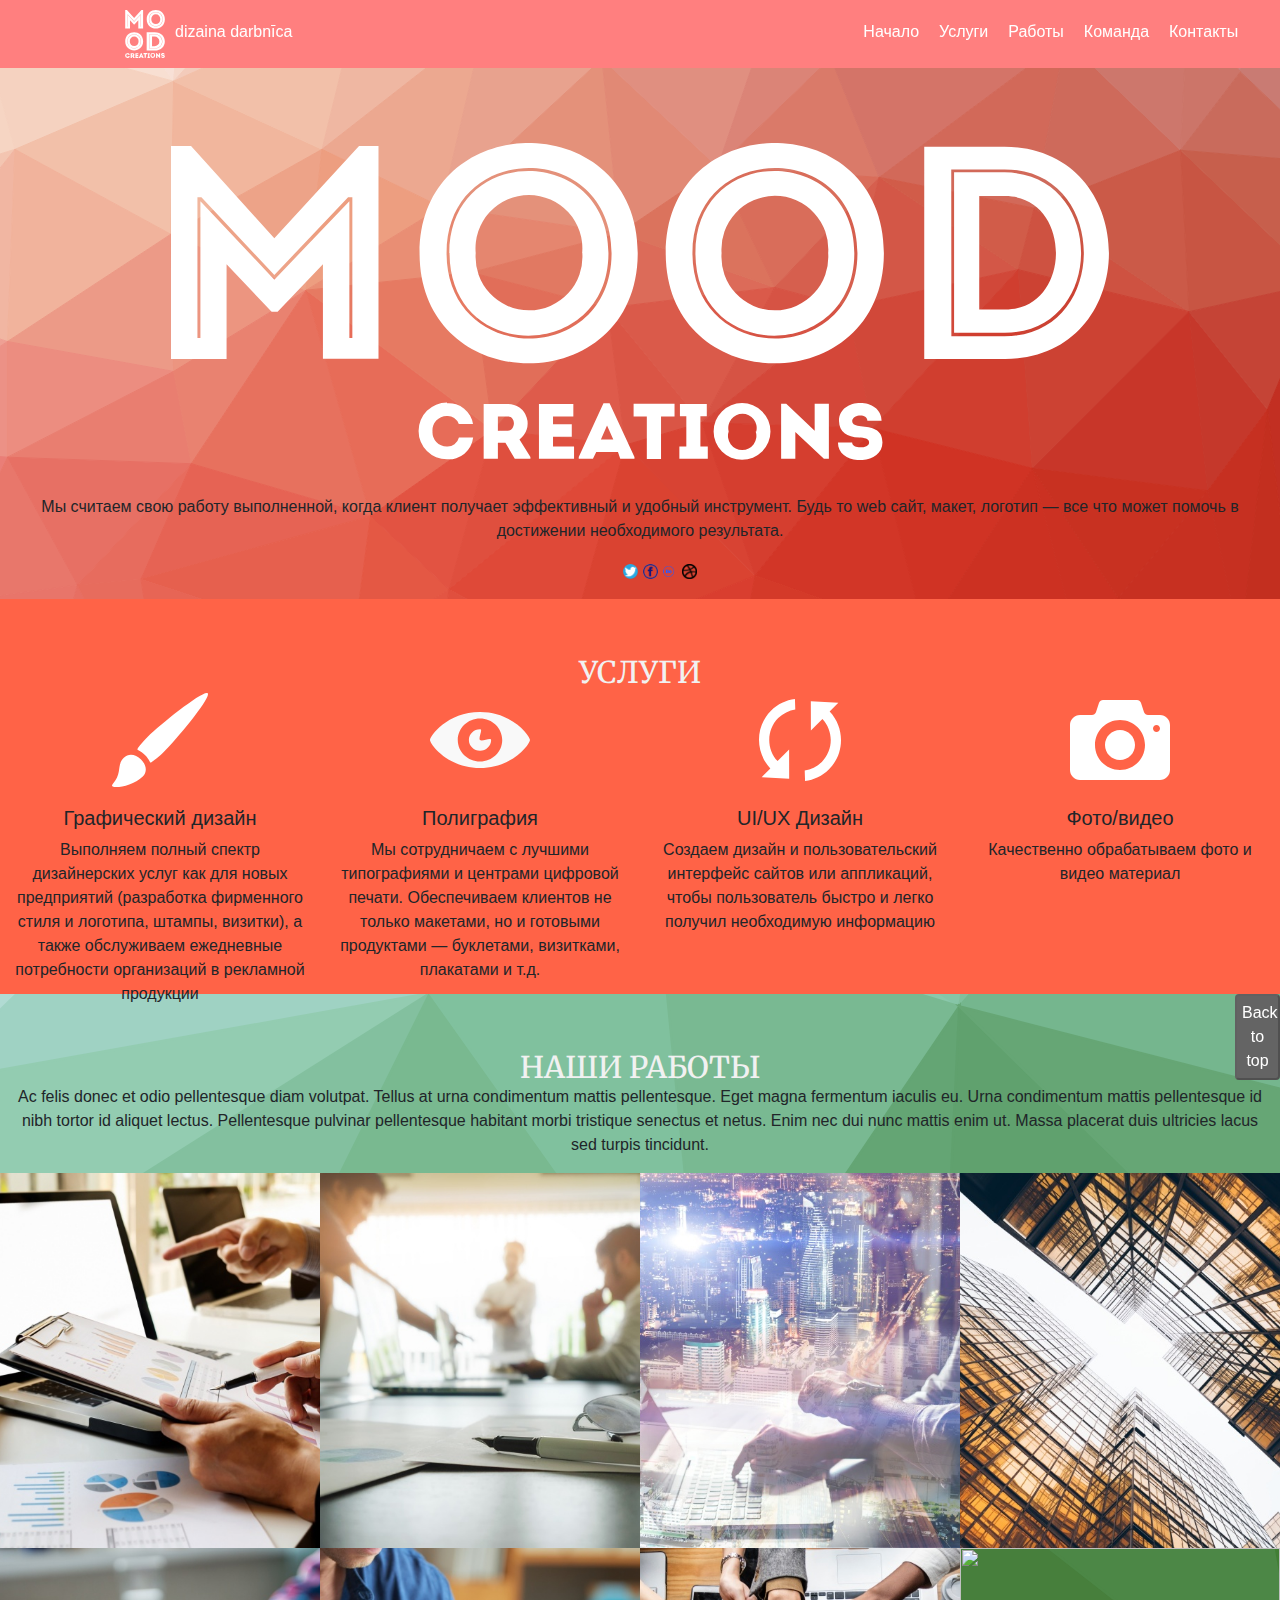
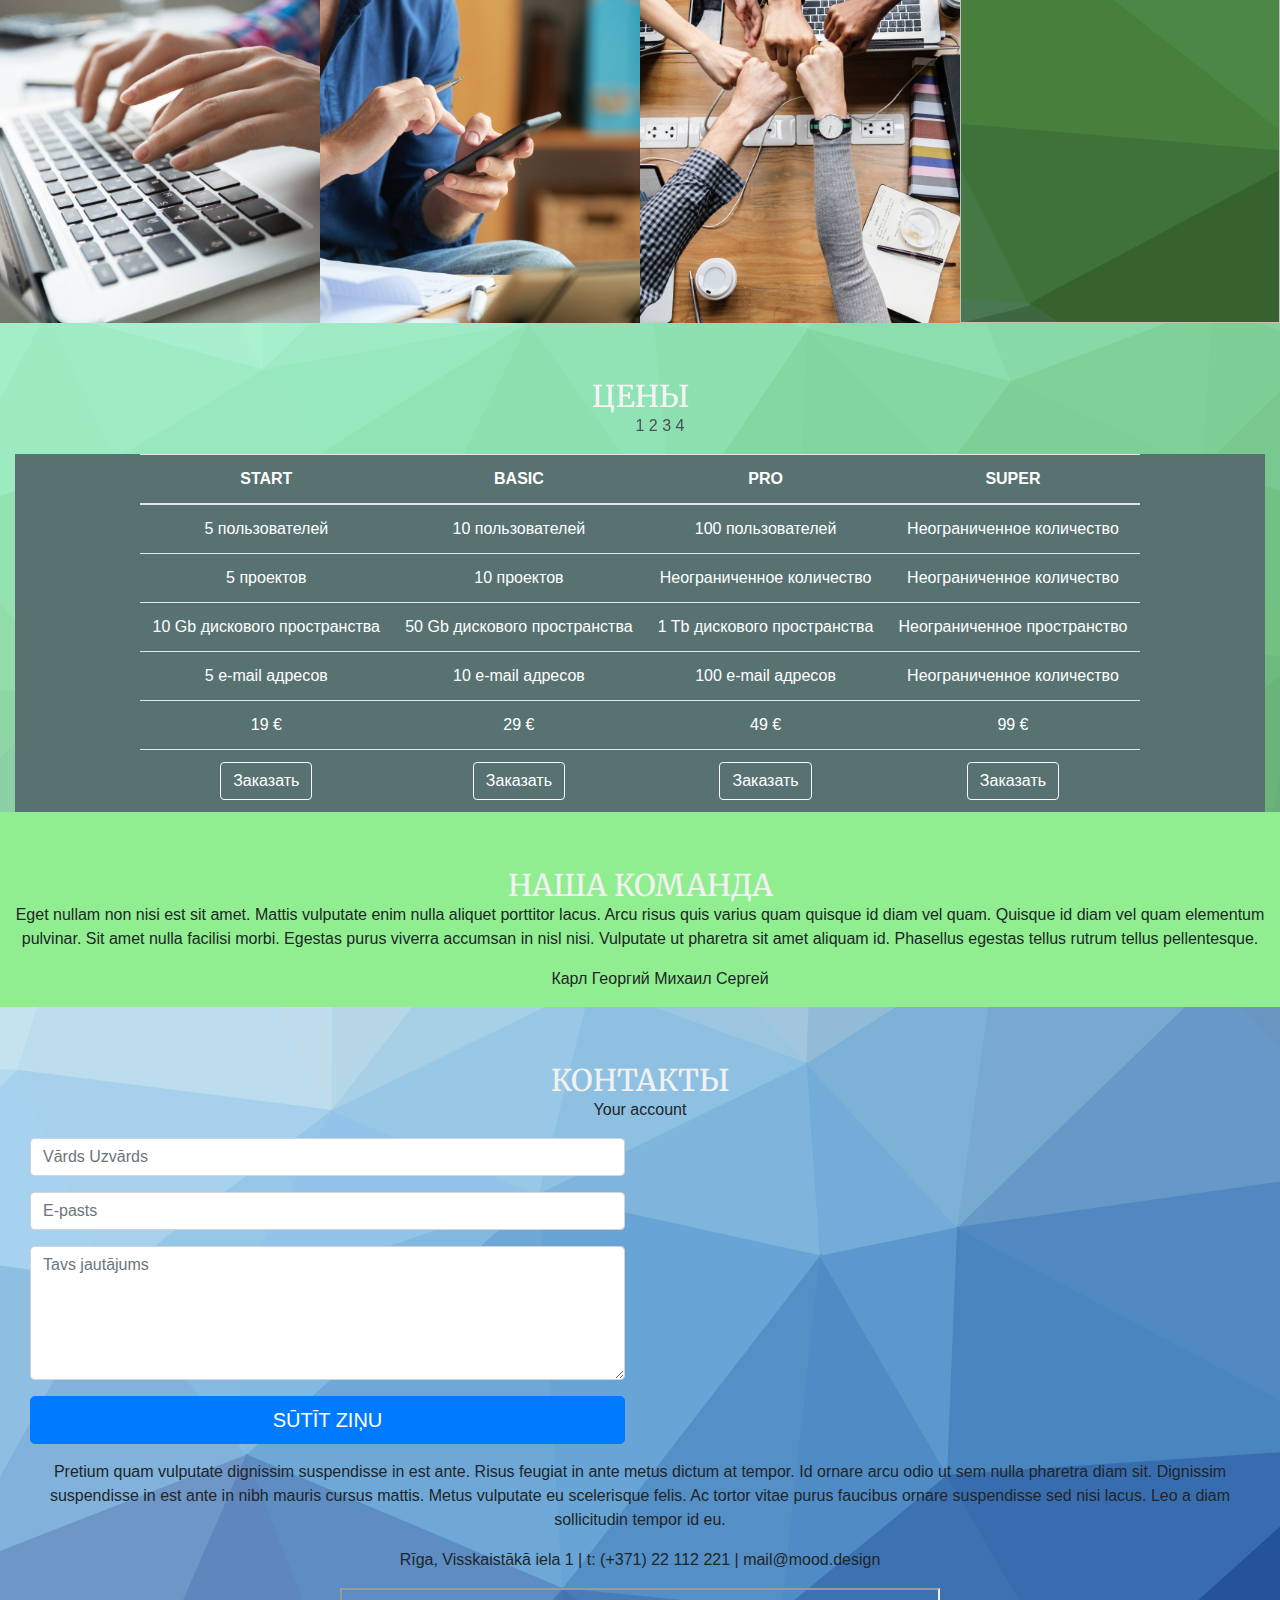
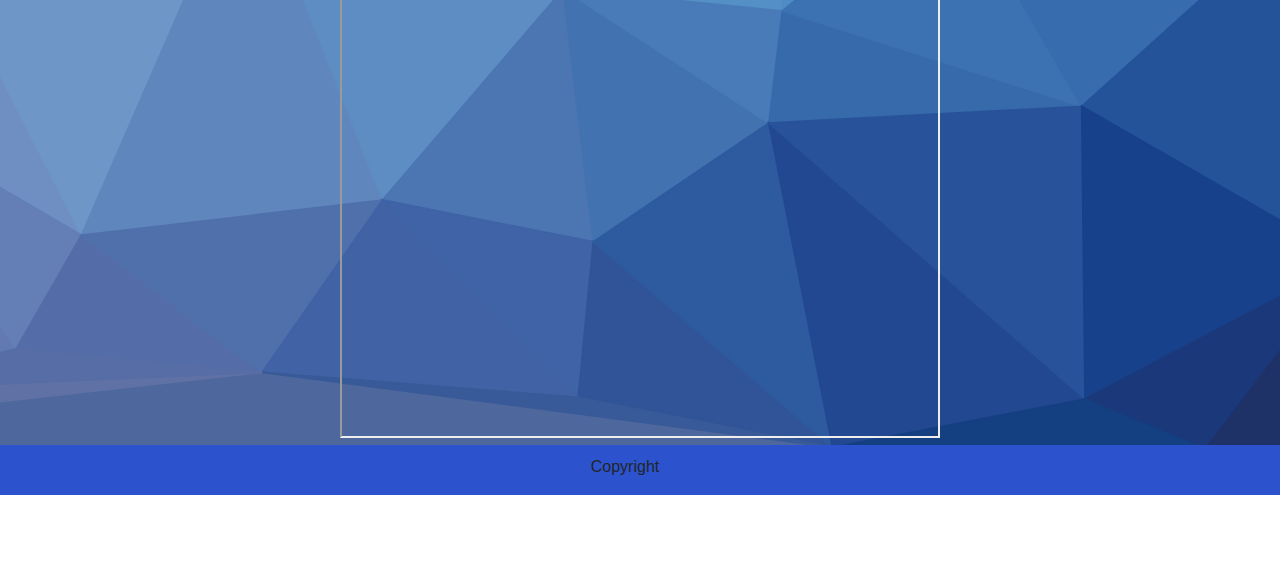
==== commit bc049e47: "navigation line" ====
--- a/bootstrap/index.html
+++ b/bootstrap/index.html
@@ -13,16 +13,17 @@
 
 <div class="container-fluid navigation">
     <div class="row no-gutters navMenu">
-        <div class="nav nav-pills col-lg-9 col-md-9 col-sm-12 col-12 logo">
+        <div class="nav nav-pills col-lg-8 col-md-8 col-sm-12 col-12 logo">
             <img src="images/logo-vert.svg" class="logotip">
-        </div>
-        <div class="col-lg-3 col-md-3 col-sm-12 col-12 navBar">
+            <p class="workShop">dizaina darbnīca</p>
+        </div>
+        <div class="col-lg-4 col-md-4 col-sm-12 col-12 navBar">
             <ul class="nav nav-pills pages">
-                <li><a href="#beginning">Начало</a></li>
-                <li><a href="#services">Услуги</a></li>
-                <li><a href="#works">Работы</a></li>
-                <li><a href="#team">Команда</a></li>
-                <li><a href="#contacts">Контакты</a></li>
+                <li><a href="#beginning" class="underLines">Начало</a></li>
+                <li><a href="#services" class="underLines">Услуги</a></li>
+                <li><a href="#works" class="underLines">Работы</a></li>
+                <li><a href="#team" class="underLines">Команда</a></li>
+                <li><a href="#contacts" class="underLines">Контакты</a></li>
             </ul>
         </div>
     </div>
--- a/bootstrap/styles.css
+++ b/bootstrap/styles.css
@@ -19,25 +19,46 @@
 }
 
 .logotip {
-    width: 30px;
-    height: auto;
-}
-
-/*.logo p {*/
-/*    padding-left: 15px;*/
-/*    margin: unset;*/
-/*}*/
+    width: 40px;
+    height: auto;
+    margin-left: 125px;
+}
+
+.workShop {
+    margin: unset;
+    padding: 10px 0 0 10px;
+}
+
+.logo p {
+    color: white;
+}
 
 .navBar {
     text-align: right;
 }
 
 .pages {
-flex-wrap: unset;
+    flex-wrap: unset;
 }
 
 .pages li {
-    padding: 10px;
+    padding: 20px 10px 0 10px;
+    text-decoration: none;
+}
+
+.pages li:hover{
+    border-top-style: solid;
+    border-top-color: rgb(241, 235, 233);
+    padding-top: 17px;
+}
+
+.underLines {
+    color: white;
+}
+
+.underLines:hover {
+    text-decoration: none;
+    color: white;
 }
 
 .pageInfo {
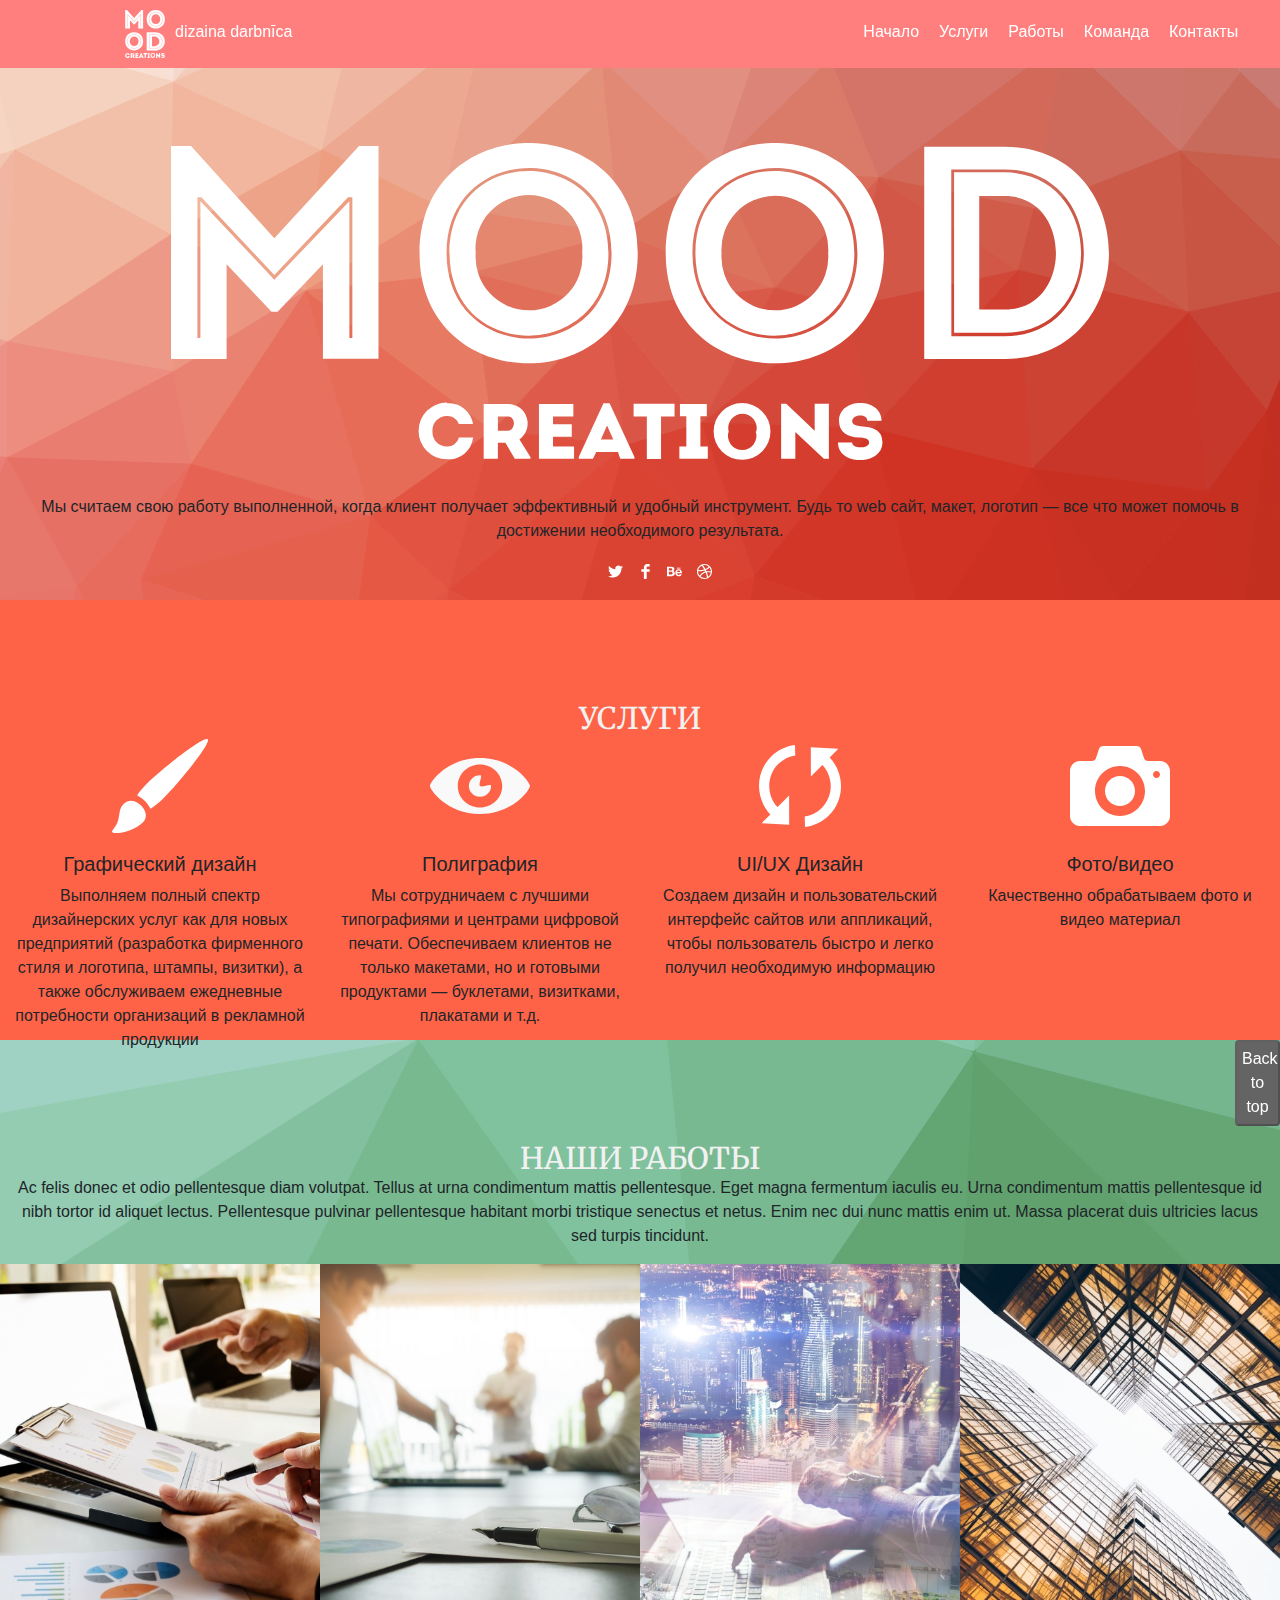
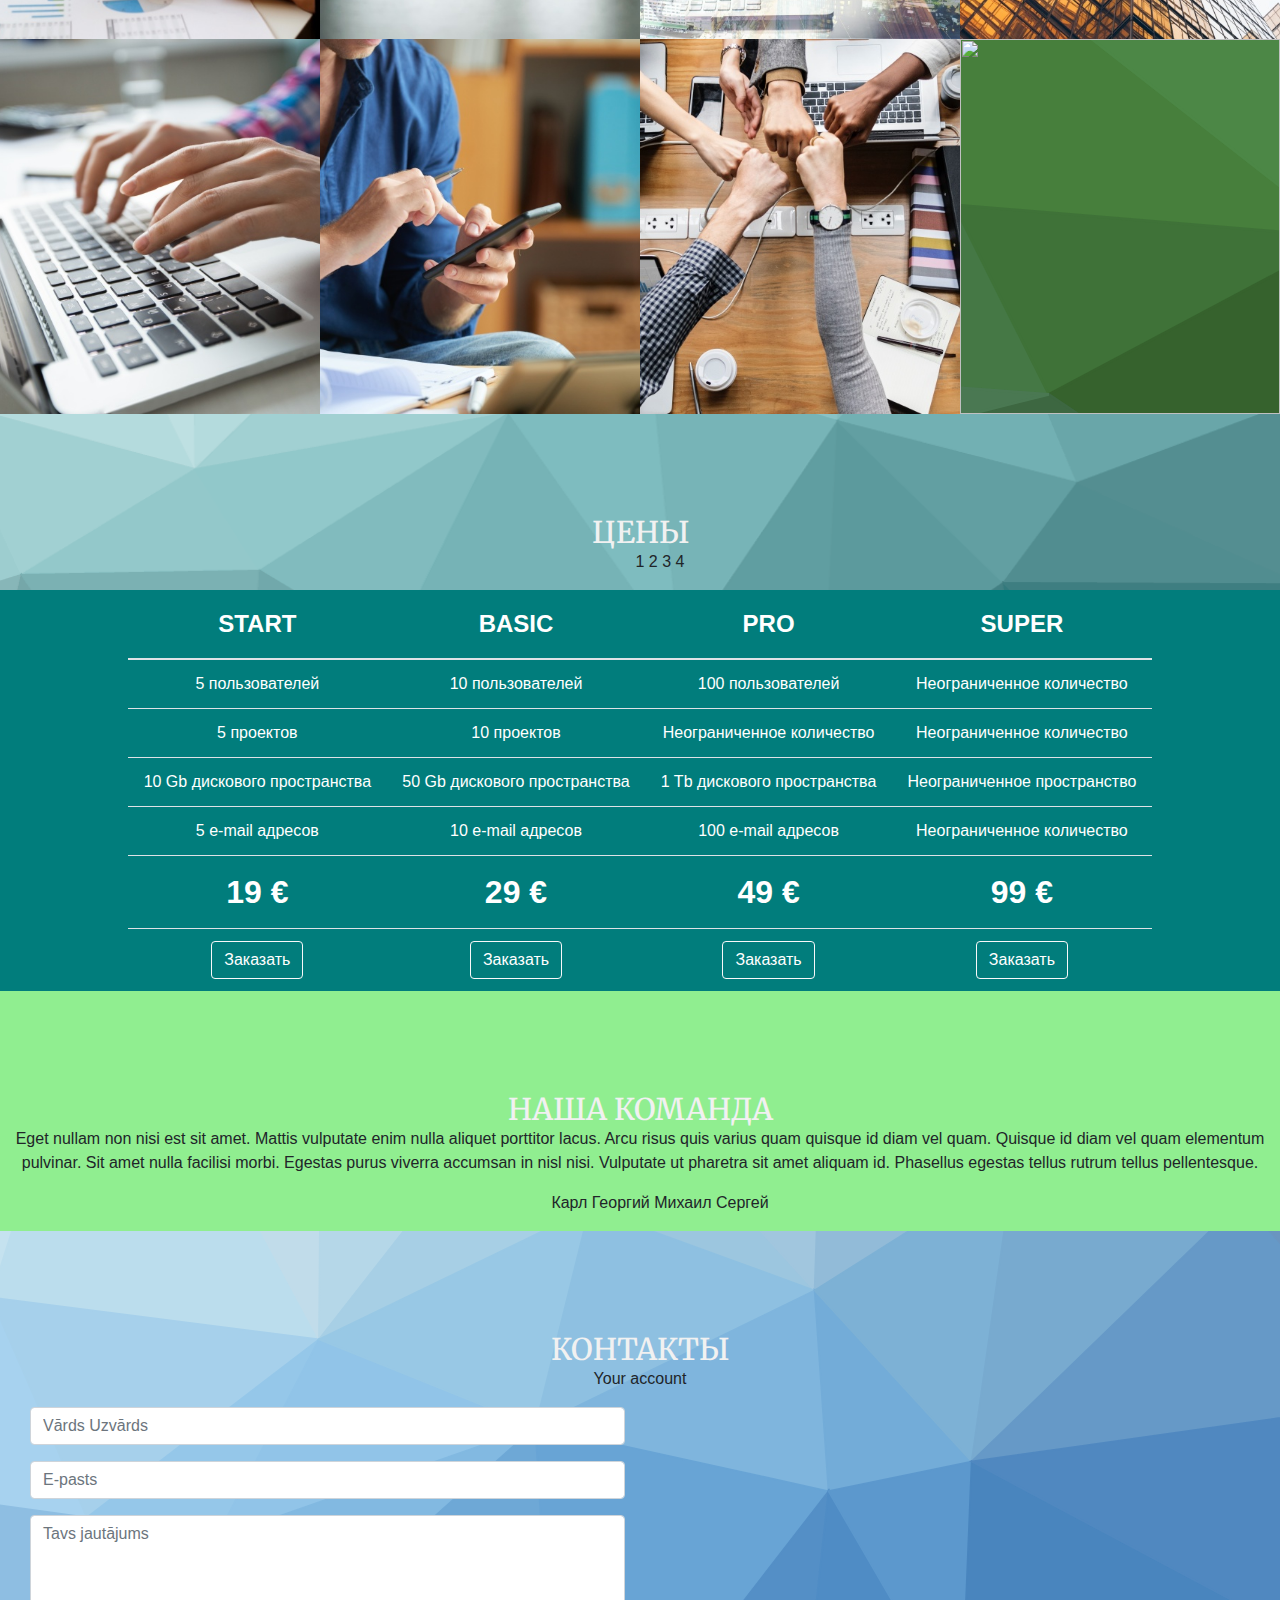
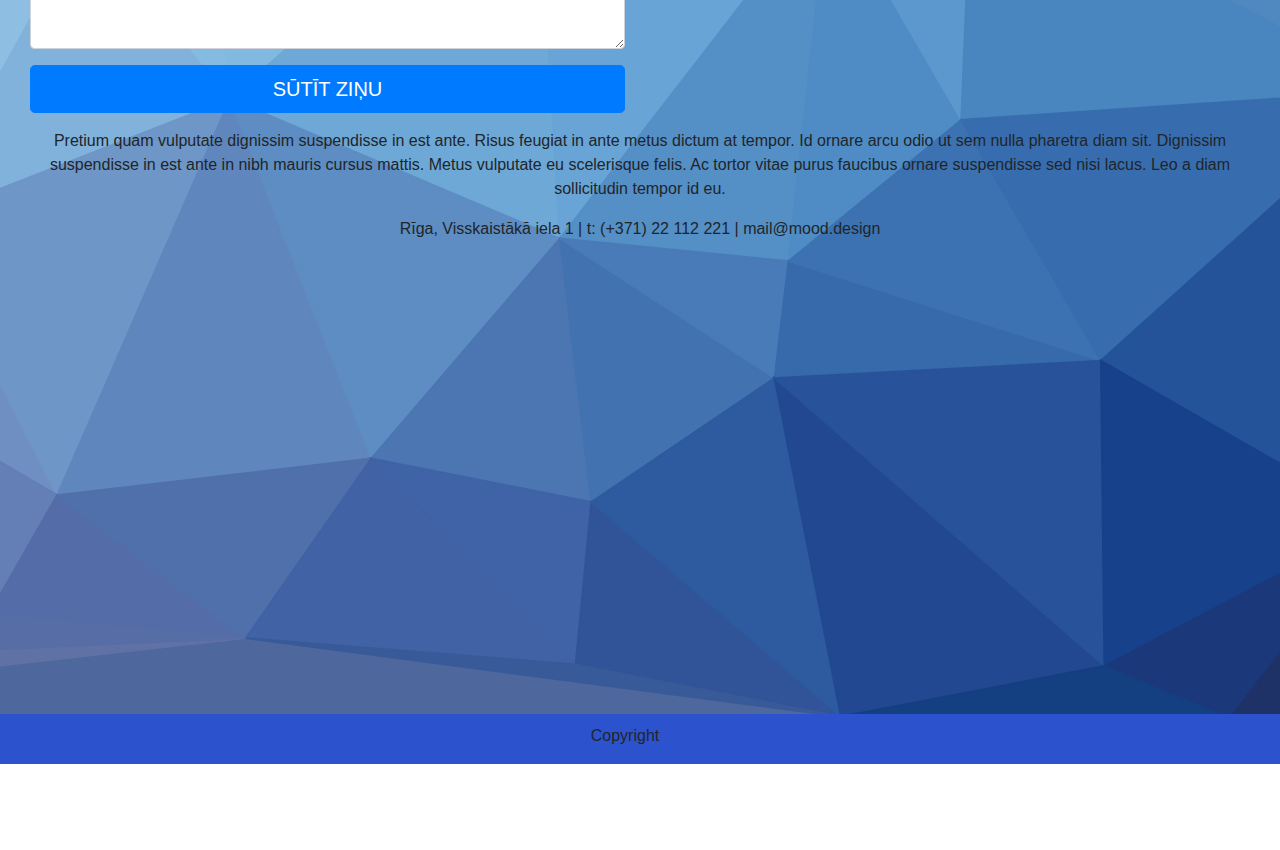
==== commit 9e61254e: "table and map" ====
--- a/bootstrap/index.html
+++ b/bootstrap/index.html
@@ -48,10 +48,10 @@
     <div class="row socialMedia">
         <div class="col-lg-12 col-md-12 col-sm-12 col-12">
             <ul class="socialIcons">
-                <li><img src="images/twitter.png"></li>
-                <li><img src="images/facebook.png"></li>
-                <li><img src="images/behance.png"></li>
-                <li><img src="images/dribbble.png"></li>
+                <li><img src="images/twitter.svg"></li>
+                <li><img src="images/fb.svg"></li>
+                <li><img src="images/behance.svg"></li>
+                <li><img src="images/dribbble.svg"></li>
             </ul>
         </div>
     </div>
@@ -172,13 +172,13 @@
 
         <div class="table-responsive packs">
             <table class="table">
-                <thead class="borderLine">
-                <tr>
+                <thead>
+                <tr class="borderLine">
                     <th scope="col">START</th>
                     <th scope="col">BASIC</th>
                     <th scope="col">PRO</th>
                     <th scope="col">SUPER</th>
-                </trclass>
+                </tr>
                 </thead>
                 <tbody>
                 <tr>
@@ -205,7 +205,7 @@
                     <td>100 e-mail адресов</td>
                     <td>Неограниченнoе количество</td>
                 </tr>
-                <tr>
+                <tr class="boldLines">
                     <td scope="row">19 &euro;</td>
                     <td>29 &euro;</td>
                     <td>49 &euro;</td>
@@ -297,9 +297,9 @@
             </div>
         </div>
 
-        <div class="row mapx">
-            <div class="col-lg-12 col-md-12 col-sm-12 col-12">
-                <iframe src="https://www.google.com/maps/embed?pb=!1m18!1m12!1m3!1d2175.2723819367!2d24.133255915940637!3d56.96126658089379!2m3!1f0!2f0!3f0!3m2!1i1024!2i768!4f13.1!3m3!1m2!1s0x46eecfcab2adb7b1%3A0x5da3a602e59f347c!2sArtil%C4%93rijas%20iela%203%2C%20Centra%20rajons%2C%20R%C4%ABga%2C%20LV-1001!5e0!3m2!1slv!2slv!4v1572545944510!5m2!1slv!2slv" width="600" height="450"></iframe>
+        <div class="row">
+            <div class="col-lg-12 col-md-12 col-sm-12 col-12 mapPad">
+                <iframe class="mapx" src="https://www.google.com/maps/embed?pb=!1m18!1m12!1m3!1d2175.2723819367!2d24.133255915940637!3d56.96126658089379!2m3!1f0!2f0!3f0!3m2!1i1024!2i768!4f13.1!3m3!1m2!1s0x46eecfcab2adb7b1%3A0x5da3a602e59f347c!2sArtil%C4%93rijas%20iela%203%2C%20Centra%20rajons%2C%20R%C4%ABga%2C%20LV-1001!5e0!3m2!1slv!2slv!4v1572545944510!5m2!1slv!2slv" width="600" height="450"></iframe>
             </div>
         </div>
     </div>
--- a/bootstrap/styles.css
+++ b/bootstrap/styles.css
@@ -70,10 +70,11 @@
     background-size: cover;
 }
 
-.socialIcons li img {
-    width: 15px;
-    height: 15px;
-    display: inline-block
+.socialIcons img {
+    width: 25px;
+    height: 25px;
+    display: inline-block;
+    padding: 5px;
 }
 
 .moodCreations {
@@ -108,7 +109,7 @@
     margin: unset;
     color: #f1f1f1;
     font-size: 30px;
-    padding-top: 55px;
+    padding-top: 100px;
     font-family: 'Merriweather', serif;
 }
 
@@ -135,31 +136,35 @@
 .prices {
     width: 100%;
     height: auto;
-    /*background-image: url("images/bg-green.svg");*/
-    background:  linear-gradient(
-            rgba(103, 255, 170, 0.45),
-            rgba(103, 255, 170, 0.45)
-    ),
-    url("images/bg-green.svg")
-;
+    padding: unset;
+    background-image: url("images/bg-turg.png");
     background-position: center;
     background-repeat: no-repeat;
     background-size: cover;
-    opacity: 0.8;
 }
 
 .priceSelect {
     text-align: center;
 }
 
-.onePack p {
-    margin: unset;
-}
-
-
-.packs div {
-    width: 25%;
-    text-align: center;
+.boldLines {
+    font-size: xx-large;
+    font-weight: bold;
+    font-family: Arial;
+}
+
+/*th {*/
+/*    font-size: x-large;*/
+/*    font-weight: bold;*/
+/*    font-family: Arial;*/
+/*}*/
+
+.table th {
+    font-size: x-large;
+    font-weight: bold;
+    font-family: Arial;
+    border-top: none;
+    padding: 1rem;
 }
 
 .team {
@@ -183,6 +188,14 @@
 
 .contacts div {
     text-align: center;
+}
+.mapPad {
+    padding: 0px;
+}
+
+.mapx {
+    width: 100%;
+    border: none;
 }
 
 .footer {
@@ -259,7 +272,7 @@
 .packs {
     display: flex;
     text-align: center;
-    background-color: darkslategray;
+    background-color: #017d7c;
 }
 
 .table {
